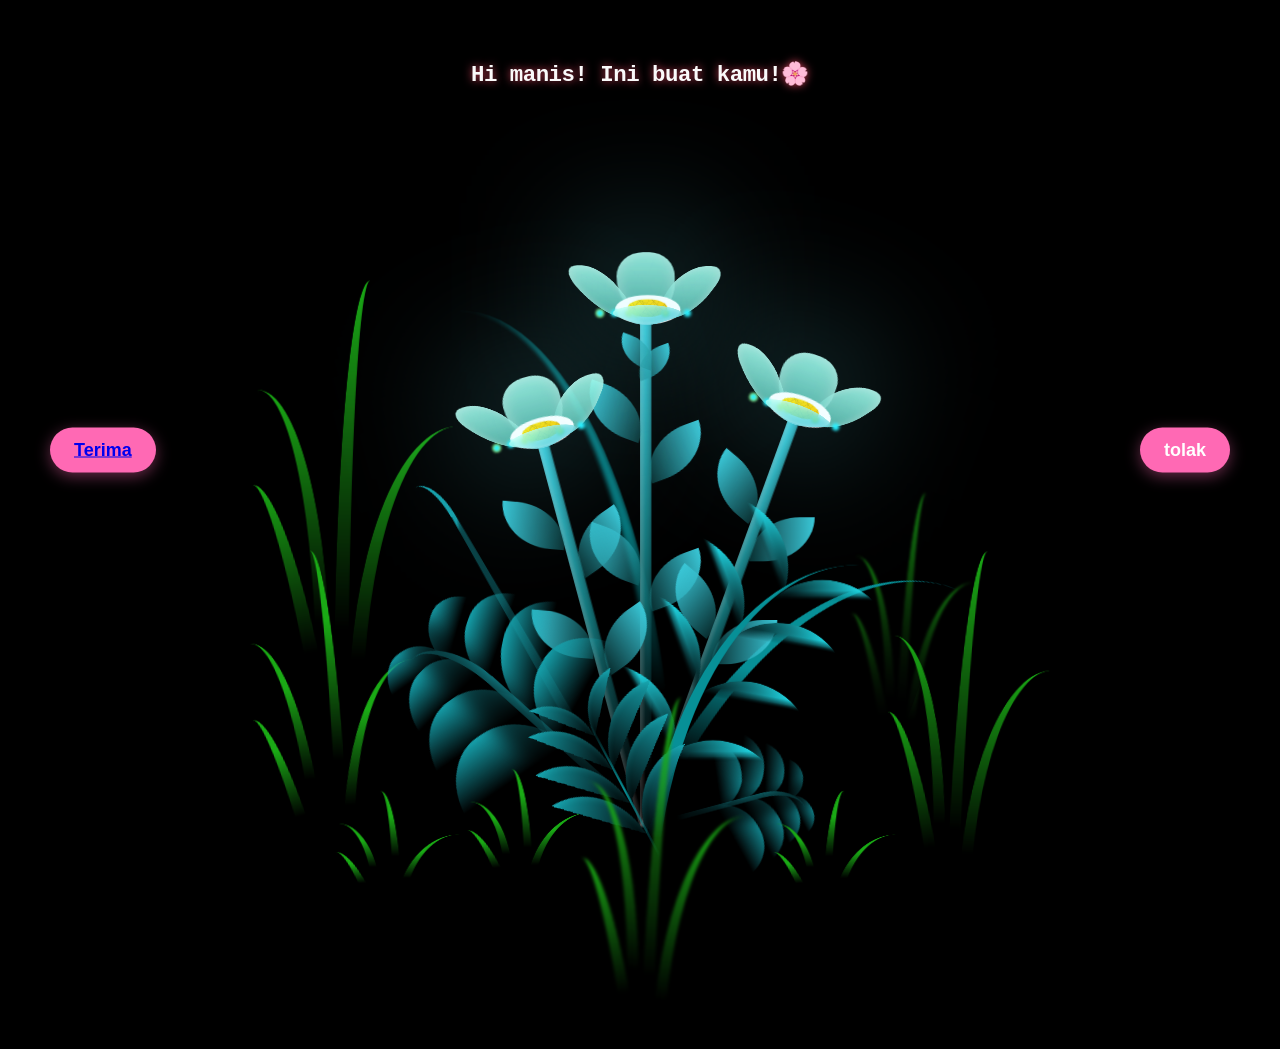
==== flower.html @ 4246e3c0 "Initial commit" ====
<!DOCTYPE html>
<html lang="en">
<head>
    <meta charset="UTF-8">
    <meta http-equiv="X-UA-Compatible" content="IE=edge">
    <meta name="viewport" content="width=device-width, initial-scale=1.0">
    <link rel="stylesheet" href="css/main.css">
    <link rel="icon" href="img/flowers.png" type="image/x-icon">
    <title>apa nyak</title>
    <style>
        /* Desain Teks Ala Coding / Terminal Keren */
        .title {
            font-family: 'Fira Code', 'Courier New', Consolas, monospace !important;
            font-size: 1.4rem !important;
            color: #fafafa !important; /* Warna Teks Pink Soft */
            background: rgba(0, 0, 0, 0.6) !important; /* Background agak gelap transparan */
            border-radius: 8px !important;
            padding: 10px 18px !important;
            display: inline-block !important;
            margin: 20px auto !important;
            text-shadow: 0 0 8px rgba(255, 77, 109, 0.8) !important; /* Efek Glow Pemrograman */
            letter-spacing: -0.5px !important;
        }

        /* Biar posisi judulnya pas di tengah atas */
        body {
            text-align: center;
        }
    </style>
</head>
<body>
    <!-- Tulisan Atas -->
    <div class="title">
        Hi manis! Ini buat kamu!🌸
    </div>
 <div class="flowers">
    <div class="night"></div>
  <!-- Pembuat code: https://codepen.io/mdusmanansari/pen/BamepLe -->
    <div class="night"></div>
    <div class="flowers">
      <div class="flower flower--1">
        <div class="flower__leafs flower__leafs--1">
          <div class="flower__leaf flower__leaf--1"></div>
          <div class="flower__leaf flower__leaf--2"></div>
          <div class="flower__leaf flower__leaf--3"></div>
          <div class="flower__leaf flower__leaf--4"></div>
          <div class="flower__white-circle"></div>
  
          <div class="flower__light flower__light--1"></div>
          <div class="flower__light flower__light--2"></div>
          <div class="flower__light flower__light--3"></div>
          <div class="flower__light flower__light--4"></div>
          <div class="flower__light flower__light--5"></div>
          <div class="flower__light flower__light--6"></div>
          <div class="flower__light flower__light--7"></div>
          <div class="flower__light flower__light--8"></div>
  
        </div>
        <div class="flower__line">
          <div class="flower__line__leaf flower__line__leaf--1"></div>
          <div class="flower__line__leaf flower__line__leaf--2"></div>
          <div class="flower__line__leaf flower__line__leaf--3"></div>
          <div class="flower__line__leaf flower__line__leaf--4"></div>
          <div class="flower__line__leaf flower__line__leaf--5"></div>
          <div class="flower__line__leaf flower__line__leaf--6"></div>
        </div>
      </div>
  
      <div class="flower flower--2">
        <div class="flower__leafs flower__leafs--2">
          <div class="flower__leaf flower__leaf--1"></div>
          <div class="flower__leaf flower__leaf--2"></div>
          <div class="flower__leaf flower__leaf--3"></div>
          <div class="flower__leaf flower__leaf--4"></div>
          <div class="flower__white-circle"></div>
  
          <div class="flower__light flower__light--1"></div>
          <div class="flower__light flower__light--2"></div>
          <div class="flower__light flower__light--3"></div>
          <div class="flower__light flower__light--4"></div>
          <div class="flower__light flower__light--5"></div>
          <div class="flower__light flower__light--6"></div>
          <div class="flower__light flower__light--7"></div>
          <div class="flower__light flower__light--8"></div>
  
        </div>
        <div class="flower__line">
          <div class="flower__line__leaf flower__line__leaf--1"></div>
          <div class="flower__line__leaf flower__line__leaf--2"></div>
          <div class="flower__line__leaf flower__line__leaf--3"></div>
          <div class="flower__line__leaf flower__line__leaf--4"></div>
        </div>
      </div>
  
      <div class="flower flower--3">
        <div class="flower__leafs flower__leafs--3">
          <div class="flower__leaf flower__leaf--1"></div>
          <div class="flower__leaf flower__leaf--2"></div>
          <div class="flower__leaf flower__leaf--3"></div>
          <div class="flower__leaf flower__leaf--4"></div>
          <div class="flower__white-circle"></div>
  
          <div class="flower__light flower__light--1"></div>
          <div class="flower__light flower__light--2"></div>
          <div class="flower__light flower__light--3"></div>
          <div class="flower__light flower__light--4"></div>
          <div class="flower__light flower__light--5"></div>
          <div class="flower__light flower__light--6"></div>
          <div class="flower__light flower__light--7"></div>
          <div class="flower__light flower__light--8"></div>
  
        </div>
        <div class="flower__line">
          <div class="flower__line__leaf flower__line__leaf--1"></div>
          <div class="flower__line__leaf flower__line__leaf--2"></div>
          <div class="flower__line__leaf flower__line__leaf--3"></div>
          <div class="flower__line__leaf flower__line__leaf--4"></div>
        </div>
      </div>
  
      <div class="grow-ans" style="--d:1.2s">
        <div class="flower__g-long">
          <div class="flower__g-long__top"></div>
          <div class="flower__g-long__bottom"></div>
        </div>
      </div>
  
      <div class="growing-grass">
        <div class="flower__grass flower__grass--1">
          <div class="flower__grass--top"></div>
          <div class="flower__grass--bottom"></div>
          <div class="flower__grass__leaf flower__grass__leaf--1"></div>
          <div class="flower__grass__leaf flower__grass__leaf--2"></div>
          <div class="flower__grass__leaf flower__grass__leaf--3"></div>
          <div class="flower__grass__leaf flower__grass__leaf--4"></div>
          <div class="flower__grass__leaf flower__grass__leaf--5"></div>
          <div class="flower__grass__leaf flower__grass__leaf--6"></div>
          <div class="flower__grass__leaf flower__grass__leaf--7"></div>
          <div class="flower__grass__leaf flower__grass__leaf--8"></div>
          <div class="flower__grass__overlay"></div>
        </div>
      </div>
  
      <div class="growing-grass">
        <div class="flower__grass flower__grass--2">
          <div class="flower__grass--top"></div>
          <div class="flower__grass--bottom"></div>
          <div class="flower__grass__leaf flower__grass__leaf--1"></div>
          <div class="flower__grass__leaf flower__grass__leaf--2"></div>
          <div class="flower__grass__leaf flower__grass__leaf--3"></div>
          <div class="flower__grass__leaf flower__grass__leaf--4"></div>
          <div class="flower__grass__leaf flower__grass__leaf--5"></div>
          <div class="flower__grass__leaf flower__grass__leaf--6"></div>
          <div class="flower__grass__leaf flower__grass__leaf--7"></div>
          <div class="flower__grass__leaf flower__grass__leaf--8"></div>
          <div class="flower__grass__overlay"></div>
        </div>
      </div>
  
      <div class="grow-ans" style="--d:2.4s">
        <div class="flower__g-right flower__g-right--1">
          <div class="leaf"></div>
        </div>
      </div>
  
      <div class="grow-ans" style="--d:2.8s">
        <div class="flower__g-right flower__g-right--2">
          <div class="leaf"></div>
        </div>
      </div>
  
      <div class="grow-ans" style="--d:2.8s">
        <div class="flower__g-front">
          <div class="flower__g-front__leaf-wrapper flower__g-front__leaf-wrapper--1">
            <div class="flower__g-front__leaf"></div>
          </div>
          <div class="flower__g-front__leaf-wrapper flower__g-front__leaf-wrapper--2">
            <div class="flower__g-front__leaf"></div>
          </div>
          <div class="flower__g-front__leaf-wrapper flower__g-front__leaf-wrapper--3">
            <div class="flower__g-front__leaf"></div>
          </div>
          <div class="flower__g-front__leaf-wrapper flower__g-front__leaf-wrapper--4">
            <div class="flower__g-front__leaf"></div>
          </div>
          <div class="flower__g-front__leaf-wrapper flower__g-front__leaf-wrapper--5">
            <div class="flower__g-front__leaf"></div>
          </div>
          <div class="flower__g-front__leaf-wrapper flower__g-front__leaf-wrapper--6">
            <div class="flower__g-front__leaf"></div>
          </div>
          <div class="flower__g-front__leaf-wrapper flower__g-front__leaf-wrapper--7">
            <div class="flower__g-front__leaf"></div>
          </div>
          <div class="flower__g-front__leaf-wrapper flower__g-front__leaf-wrapper--8">
            <div class="flower__g-front__leaf"></div>
          </div>
          <div class="flower__g-front__line"></div>
        </div>
      </div>
  
      <div class="grow-ans" style="--d:3.2s">
        <div class="flower__g-fr">
          <div class="leaf"></div>
          <div class="flower__g-fr__leaf flower__g-fr__leaf--1"></div>
          <div class="flower__g-fr__leaf flower__g-fr__leaf--2"></div>
          <div class="flower__g-fr__leaf flower__g-fr__leaf--3"></div>
          <div class="flower__g-fr__leaf flower__g-fr__leaf--4"></div>
          <div class="flower__g-fr__leaf flower__g-fr__leaf--5"></div>
          <div class="flower__g-fr__leaf flower__g-fr__leaf--6"></div>
          <div class="flower__g-fr__leaf flower__g-fr__leaf--7"></div>
          <div class="flower__g-fr__leaf flower__g-fr__leaf--8"></div>
        </div>
      </div>
  
      <div class="long-g long-g--0">
        <div class="grow-ans" style="--d:3s">
          <div class="leaf leaf--0"></div>
        </div>
        <div class="grow-ans" style="--d:2.2s">
          <div class="leaf leaf--1"></div>
        </div>
        <div class="grow-ans" style="--d:3.4s">
          <div class="leaf leaf--2"></div>
        </div>
        <div class="grow-ans" style="--d:3.6s">
          <div class="leaf leaf--3"></div>
        </div>
      </div>
  
      <div class="long-g long-g--1">
        <div class="grow-ans" style="--d:3.6s">
          <div class="leaf leaf--0"></div>
        </div>
        <div class="grow-ans" style="--d:3.8s">
          <div class="leaf leaf--1"></div>
        </div>
        <div class="grow-ans" style="--d:4s">
          <div class="leaf leaf--2"></div>
        </div>
        <div class="grow-ans" style="--d:4.2s">
          <div class="leaf leaf--3"></div>
        </div>
      </div>
  
      <div class="long-g long-g--2">
        <div class="grow-ans" style="--d:4s">
          <div class="leaf leaf--0"></div>
        </div>
        <div class="grow-ans" style="--d:4.2s">
          <div class="leaf leaf--1"></div>
        </div>
        <div class="grow-ans" style="--d:4.4s">
          <div class="leaf leaf--2"></div>
        </div>
        <div class="grow-ans" style="--d:4.6s">
          <div class="leaf leaf--3"></div>
        </div>
      </div>
  
      <div class="long-g long-g--3">
        <div class="grow-ans" style="--d:4s">
          <div class="leaf leaf--0"></div>
        </div>
        <div class="grow-ans" style="--d:4.2s">
          <div class="leaf leaf--1"></div>
        </div>
        <div class="grow-ans" style="--d:3s">
          <div class="leaf leaf--2"></div>
        </div>
        <div class="grow-ans" style="--d:3.6s">
          <div class="leaf leaf--3"></div>
        </div>
      </div>
  
      <div class="long-g long-g--4">
        <div class="grow-ans" style="--d:4s">
          <div class="leaf leaf--0"></div>
        </div>
        <div class="grow-ans" style="--d:4.2s">
          <div class="leaf leaf--1"></div>
        </div>
        <div class="grow-ans" style="--d:3s">
          <div class="leaf leaf--2"></div>
        </div>
        <div class="grow-ans" style="--d:3.6s">
          <div class="leaf leaf--3"></div>
        </div>
      </div>
  
      <div class="long-g long-g--5">
        <div class="grow-ans" style="--d:4s">
          <div class="leaf leaf--0"></div>
        </div>
        <div class="grow-ans" style="--d:4.2s">
          <div class="leaf leaf--1"></div>
        </div>
        <div class="grow-ans" style="--d:3s">
          <div class="leaf leaf--2"></div>
        </div>
        <div class="grow-ans" style="--d:3.6s">
          <div class="leaf leaf--3"></div>
        </div>
      </div>
  
      <div class="long-g long-g--6">
        <div class="grow-ans" style="--d:4.2s">
          <div class="leaf leaf--0"></div>
        </div>
        <div class="grow-ans" style="--d:4.4s">
          <div class="leaf leaf--1"></div>
        </div>
        <div class="grow-ans" style="--d:4.6s">
          <div class="leaf leaf--2"></div>
        </div>
        <div class="grow-ans" style="--d:4.8s">
          <div class="leaf leaf--3"></div>
        </div>
      </div>
  
      <div class="long-g long-g--7">
        <div class="grow-ans" style="--d:3s">
          <div class="leaf leaf--0"></div>
        </div>
        <div class="grow-ans" style="--d:3.2s">
          <div class="leaf leaf--1"></div>
        </div>
        <div class="grow-ans" style="--d:3.5s">
          <div class="leaf leaf--2"></div>
        </div>
        <div class="grow-ans" style="--d:3.6s">
          <div class="leaf leaf--3"></div>
        </div>
      </div>
    </div>
    <script src="main.js"></script>
    </div>
     <div class="button-container left">
        <button>
            <a href="mau1.html">Terima</a>
        </button>
     </div>
    <div class="button-container right" id="btnGamau">
        <button type="button">
            tolak
        </button>
    </div>

    <!-- Script Logika Tombol Kabur untuk HP & Desktop -->
<script>
    const btnGamau = document.getElementById('btnGamau');

    function moveButton(e) {
        // Mencegah aksi bawaan agar tombol tidak sempat terklik di HP
        if (e) e.preventDefault();

        // Hitung area layar
        const padding = 20;
        const maxX = window.innerWidth - btnGamau.offsetWidth - padding;
        const maxY = window.innerHeight - btnGamau.offsetHeight - padding;

        // Tentukan koordinat acak
        const randomX = Math.max(padding, Math.floor(Math.random() * maxX));
        const randomY = Math.max(padding, Math.floor(Math.random() * maxY));

        // Pindahkan tombol ke posisi acak baru
        btnGamau.style.position = 'fixed'; // Menggunakan fixed agar konsisten di layar HP saat di-scroll
        btnGamau.style.left = `${randomX}px`;
        btnGamau.style.top = `${randomY}px`;
    }

    // Pemicu untuk Dekstop (Mouse Over & Hover)
    btnGamau.addEventListener('mouseover', moveButton);

    // Pemicu Khusus HP (Touch Start, Pointer Down, & Click)
    btnGamau.addEventListener('touchstart', moveButton, { passive: false });
    btnGamau.addEventListener('pointerdown', moveButton);
    btnGamau.addEventListener('click', moveButton);

    </script>
    </body>
</html>
---- css/main.css ----
*,
*::after,
*::before {
  padding: 0;
  margin: 0;
  box-sizing: border-box;
}

:root {
  --dark-color: #000;
}
body {
  display: flex;
  align-items: flex-end;
  justify-content: center;
  min-height: 100vh;
  background-color: var(--dark-color);
  overflow: hidden;
  perspective: 1000px;
}
.title{
    position: fixed;
    top: 30px;
    width: 100%;
    text-align: center;
    color: white;
    font-size: 30px;
    font-weight: bold;
    font-style:initial;
    z-index: 999;
}
.button-container{
    position: fixed;
    top: 50%;
    transform: translateY(-50%);
    z-index: 9999;
}

.button-container.left{
    left: 50px;
}

.button-container.right{
    right: 50px;
}

.button-container button{
    padding: 12px 24px;
    font-size: 18px;
    font-weight: bold;
    color: white;
    background: #ff69b4;
    border: none;
    border-radius: 25px;
    cursor: pointer;
    box-shadow: 0 4px 15px rgba(255,105,180,0.4);
    transition: 0.3s;
}

.button-container button:hover{
    transform: scale(1.1);
}
.night {
  position: fixed;
  left: 50%;
  top: 0;
  transform: translateX(-50%);
  width: 100%;
  height: 100%;
  filter: blur(0.1vmin);
  background-image: radial-gradient(ellipse at top, transparent 0%, var(--dark-color)), radial-gradient(ellipse at bottom, var(--dark-color), rgba(145, 233, 255, 0.2)), repeating-linear-gradient(220deg, rgb(0, 0, 0) 0px, rgb(0, 0, 0) 19px, transparent 19px, transparent 22px), repeating-linear-gradient(189deg, rgb(0, 0, 0) 0px, rgb(0, 0, 0) 19px, transparent 19px, transparent 22px), repeating-linear-gradient(148deg, rgb(0, 0, 0) 0px, rgb(0, 0, 0) 19px, transparent 19px, transparent 22px), linear-gradient(90deg, rgb(0, 255, 250), rgb(240, 240, 240));
}
.title{
    animation: glow infinite;
}
@keyframes glow{
    0%, 100%{
        color: #fff;
        text-shadow: 0 0 12px #f97fd5, 0 0 50px #f97fd5, 0 0 100px #f97fd5;
    }
    10%, 90%{
        color: #ffffff;
        text-shadow: none;
    }
}
.flowers {
  position: relative;
  transform: scale(0.9);
}

.flower {
  position: absolute;
  bottom: 10vmin;
  transform-origin: bottom center;
  z-index: 10;
  --fl-speed: 0.8s;
}
.flower--1 {
  -webkit-animation: moving-flower-1 4s linear infinite;
          animation: moving-flower-1 4s linear infinite;
}
.flower--1 .flower__line {
  height: 70vmin;
  -webkit-animation-delay: 0.3s;
          animation-delay: 0.3s;
}
.flower--1 .flower__line__leaf--1 {
  -webkit-animation: blooming-leaf-right var(--fl-speed) 1.6s backwards;
          animation: blooming-leaf-right var(--fl-speed) 1.6s backwards;
}
.flower--1 .flower__line__leaf--2 {
  -webkit-animation: blooming-leaf-right var(--fl-speed) 1.4s backwards;
          animation: blooming-leaf-right var(--fl-speed) 1.4s backwards;
}
.flower--1 .flower__line__leaf--3 {
  -webkit-animation: blooming-leaf-left var(--fl-speed) 1.2s backwards;
          animation: blooming-leaf-left var(--fl-speed) 1.2s backwards;
}
.flower--1 .flower__line__leaf--4 {
  -webkit-animation: blooming-leaf-left var(--fl-speed) 1s backwards;
          animation: blooming-leaf-left var(--fl-speed) 1s backwards;
}
.flower--1 .flower__line__leaf--5 {
  -webkit-animation: blooming-leaf-right var(--fl-speed) 1.8s backwards;
          animation: blooming-leaf-right var(--fl-speed) 1.8s backwards;
}
.flower--1 .flower__line__leaf--6 {
  -webkit-animation: blooming-leaf-left var(--fl-speed) 2s backwards;
          animation: blooming-leaf-left var(--fl-speed) 2s backwards;
}
.flower--2 {
  left: 50%;
  transform: rotate(20deg);
  -webkit-animation: moving-flower-2 4s linear infinite;
          animation: moving-flower-2 4s linear infinite;
}
.flower--2 .flower__line {
  height: 60vmin;
  -webkit-animation-delay: 0.6s;
          animation-delay: 0.6s;
}
.flower--2 .flower__line__leaf--1 {
  -webkit-animation: blooming-leaf-right var(--fl-speed) 1.9s backwards;
          animation: blooming-leaf-right var(--fl-speed) 1.9s backwards;
}
.flower--2 .flower__line__leaf--2 {
  -webkit-animation: blooming-leaf-right var(--fl-speed) 1.7s backwards;
          animation: blooming-leaf-right var(--fl-speed) 1.7s backwards;
}
.flower--2 .flower__line__leaf--3 {
  -webkit-animation: blooming-leaf-left var(--fl-speed) 1.5s backwards;
          animation: blooming-leaf-left var(--fl-speed) 1.5s backwards;
}
.flower--2 .flower__line__leaf--4 {
  -webkit-animation: blooming-leaf-left var(--fl-speed) 1.3s backwards;
          animation: blooming-leaf-left var(--fl-speed) 1.3s backwards;
}
.flower--3 {
  left: 50%;
  transform: rotate(-15deg);
  -webkit-animation: moving-flower-3 4s linear infinite;
          animation: moving-flower-3 4s linear infinite;
}
.flower--3 .flower__line {
  -webkit-animation-delay: 0.9s;
          animation-delay: 0.9s;
}
.flower--3 .flower__line__leaf--1 {
  -webkit-animation: blooming-leaf-right var(--fl-speed) 2.5s backwards;
          animation: blooming-leaf-right var(--fl-speed) 2.5s backwards;
}
.flower--3 .flower__line__leaf--2 {
  -webkit-animation: blooming-leaf-right var(--fl-speed) 2.3s backwards;
          animation: blooming-leaf-right var(--fl-speed) 2.3s backwards;
}
.flower--3 .flower__line__leaf--3 {
  -webkit-animation: blooming-leaf-left var(--fl-speed) 2.1s backwards;
          animation: blooming-leaf-left var(--fl-speed) 2.1s backwards;
}
.flower--3 .flower__line__leaf--4 {
  -webkit-animation: blooming-leaf-left var(--fl-speed) 1.9s backwards;
          animation: blooming-leaf-left var(--fl-speed) 1.9s backwards;
}
.flower__leafs {
  position: relative;
  -webkit-animation: blooming-flower 2s backwards;
          animation: blooming-flower 2s backwards;
}
.flower__leafs--1 {
  -webkit-animation-delay: 1.1s;
          animation-delay: 1.1s;
}
.flower__leafs--2 {
  -webkit-animation-delay: 1.4s;
          animation-delay: 1.4s;
}
.flower__leafs--3 {
  -webkit-animation-delay: 1.7s;
          animation-delay: 1.7s;
}
.flower__leafs::after {
  content: "";
  position: absolute;
  left: 0;
  top: 0;
  transform: translate(-50%, -100%);
  width: 8vmin;
  height: 8vmin;
  background-color: #6bf0ff;
  filter: blur(10vmin);
}
.flower__leaf {
  position: absolute;
  bottom: 0;
  left: 50%;
  width: 8vmin;
  height: 11vmin;
  border-radius: 51% 49% 47% 53%/44% 45% 55% 69%;
  background-color:   #a7ffee;
;
  background-image: linear-gradient(to top, #54b8aa, #a7ffee);
  transform-origin: bottom center;
  opacity: 0.9;
  box-shadow: inset 0 0 2vmin rgba(255, 255, 255, 0.5);
}
.flower__leaf--1 {
  transform: translate(-10%, 1%) rotateY(40deg) rotateX(-50deg);
}
.flower__leaf--2 {
  transform: translate(-50%, -4%) rotateX(40deg);
}
.flower__leaf--3 {
  transform: translate(-90%, 0%) rotateY(45deg) rotateX(50deg);
}
.flower__leaf--4 {
  width: 8vmin;
  height: 8vmin;
  transform-origin: bottom left;
  border-radius: 4vmin 10vmin 4vmin 4vmin;
  transform: translate(0%, 18%) rotateX(70deg) rotate(-43deg);
  background-image: linear-gradient(to top, #39c6d6, #a7ffee);
  z-index: 1;
  opacity: 0.8;
}
.flower__white-circle {
  position: absolute;
  left: -3.5vmin;
  top: -3vmin;
  width: 9vmin;
  height: 4vmin;
  border-radius: 50%;
  background-color: #fff;
}
.flower__white-circle::after {
  content: "";
  position: absolute;
  left: 50%;
  top: 45%;
  transform: translate(-50%, -50%);
  width: 60%;
  height: 60%;
  border-radius: inherit;
  background-image: repeating-linear-gradient(135deg, rgba(0, 0, 0, 0.03) 0px, rgba(0, 0, 0, 0.03) 1px, transparent 1px, transparent 12px), repeating-linear-gradient(45deg, rgba(0, 0, 0, 0.03) 0px, rgba(0, 0, 0, 0.03) 1px, transparent 1px, transparent 12px), repeating-linear-gradient(67.5deg, rgba(0, 0, 0, 0.03) 0px, rgba(0, 0, 0, 0.03) 1px, transparent 1px, transparent 12px), repeating-linear-gradient(135deg, rgba(0, 0, 0, 0.03) 0px, rgba(0, 0, 0, 0.03) 1px, transparent 1px, transparent 12px), repeating-linear-gradient(45deg, rgba(0, 0, 0, 0.03) 0px, rgba(0, 0, 0, 0.03) 1px, transparent 1px, transparent 12px), repeating-linear-gradient(112.5deg, rgba(0, 0, 0, 0.03) 0px, rgba(0, 0, 0, 0.03) 1px, transparent 1px, transparent 12px), repeating-linear-gradient(112.5deg, rgba(0, 0, 0, 0.03) 0px, rgba(0, 0, 0, 0.03) 1px, transparent 1px, transparent 12px), repeating-linear-gradient(45deg, rgba(0, 0, 0, 0.03) 0px, rgba(0, 0, 0, 0.03) 1px, transparent 1px, transparent 12px), repeating-linear-gradient(22.5deg, rgba(0, 0, 0, 0.03) 0px, rgba(0, 0, 0, 0.03) 1px, transparent 1px, transparent 12px), repeating-linear-gradient(45deg, rgba(0, 0, 0, 0.03) 0px, rgba(0, 0, 0, 0.03) 1px, transparent 1px, transparent 12px), repeating-linear-gradient(22.5deg, rgba(0, 0, 0, 0.03) 0px, rgba(0, 0, 0, 0.03) 1px, transparent 1px, transparent 12px), repeating-linear-gradient(135deg, rgba(0, 0, 0, 0.03) 0px, rgba(0, 0, 0, 0.03) 1px, transparent 1px, transparent 12px), repeating-linear-gradient(157.5deg, rgba(0, 0, 0, 0.03) 0px, rgba(0, 0, 0, 0.03) 1px, transparent 1px, transparent 12px), repeating-linear-gradient(67.5deg, rgba(0, 0, 0, 0.03) 0px, rgba(0, 0, 0, 0.03) 1px, transparent 1px, transparent 12px), repeating-linear-gradient(67.5deg, rgba(0, 0, 0, 0.03) 0px, rgba(0, 0, 0, 0.03) 1px, transparent 1px, transparent 12px), linear-gradient(90deg, rgb(255, 235, 18), rgb(255, 206, 0));
}
.flower__line {
  height: 55vmin;
  width: 1.5vmin;
  background-image: linear-gradient(to left, rgba(0, 0, 0, 0.2), transparent, rgba(255, 255, 255, 0.2)), linear-gradient(to top, transparent 10%, #14757a, #39c6d6);
  box-shadow: inset 0 0 2px rgba(0, 0, 0, 0.5);
  -webkit-animation: grow-flower-tree 4s backwards;
          animation: grow-flower-tree 4s backwards;
}
.flower__line__leaf {
  --w: 7vmin;
  --h: calc(var(--w) + 2vmin);
  position: absolute;
  top: 20%;
  left: 90%;
  width: var(--w);
  height: var(--h);
  border-top-right-radius: var(--h);
  border-bottom-left-radius: var(--h);
  background-image: linear-gradient(to top, rgba(20, 117, 122, 0.4), #39c6d6);
}
.flower__line__leaf--1 {
  transform: rotate(70deg) rotateY(30deg);
}
.flower__line__leaf--2 {
  top: 45%;
  transform: rotate(70deg) rotateY(30deg);
}
.flower__line__leaf--3, .flower__line__leaf--4, .flower__line__leaf--6 {
  border-top-right-radius: 0;
  border-bottom-left-radius: 0;
  border-top-left-radius: var(--h);
  border-bottom-right-radius: var(--h);
  left: -460%;
  top: 12%;
  transform: rotate(-70deg) rotateY(30deg);
}
.flower__line__leaf--4 {
  top: 40%;
}
.flower__line__leaf--5 {
  top: 0;
  transform-origin: left;
  transform: rotate(70deg) rotateY(30deg) scale(0.6);
}
.flower__line__leaf--6 {
  top: -2%;
  left: -450%;
  transform-origin: right;
  transform: rotate(-70deg) rotateY(30deg) scale(0.6);
}
.flower__light {
  position: absolute;
  bottom: 0vmin;
  width: 1vmin;
  height: 1vmin;
  background-color: rgb(255, 251, 0);
  border-radius: 50%;
  filter: blur(0.2vmin);
  -webkit-animation: light-ans 4s linear infinite backwards;
          animation: light-ans 4s linear infinite backwards;
}
.flower__light:nth-child(odd) {
  background-color: #23f0ff;
}
.flower__light--1 {
  left: -2vmin;
  -webkit-animation-delay: 1s;
          animation-delay: 1s;
}
.flower__light--2 {
  left: 3vmin;
  -webkit-animation-delay: 0.5s;
          animation-delay: 0.5s;
}
.flower__light--3 {
  left: -6vmin;
  -webkit-animation-delay: 0.3s;
          animation-delay: 0.3s;
}
.flower__light--4 {
  left: 6vmin;
  -webkit-animation-delay: 0.9s;
          animation-delay: 0.9s;
}
.flower__light--5 {
  left: -1vmin;
  -webkit-animation-delay: 1.5s;
          animation-delay: 1.5s;
}
.flower__light--6 {
  left: -4vmin;
  -webkit-animation-delay: 3s;
          animation-delay: 3s;
}
.flower__light--7 {
  left: 3vmin;
  -webkit-animation-delay: 2s;
          animation-delay: 2s;
}
.flower__light--8 {
  left: -6vmin;
  -webkit-animation-delay: 3.5s;
          animation-delay: 3.5s;
}
.flower__grass {
  --c: #159faa;
  --line-w: 1.5vmin;
  position: absolute;
  bottom: 12vmin;
  left: -7vmin;
  display: flex;
  flex-direction: column;
  align-items: flex-end;
  z-index: 20;
  transform-origin: bottom center;
  transform: rotate(-48deg) rotateY(40deg);
}
.flower__grass--1 {
  -webkit-animation: moving-grass 2s linear infinite;
          animation: moving-grass 2s linear infinite;
}
.flower__grass--2 {
  left: 2vmin;
  bottom: 10vmin;
  transform: scale(0.5) rotate(75deg) rotateX(10deg) rotateY(-200deg);
  opacity: 0.8;
  z-index: 0;
  -webkit-animation: moving-grass--2 1.5s linear infinite;
          animation: moving-grass--2 1.5s linear infinite;
}
.flower__grass--top {
  width: 7vmin;
  height: 10vmin;
  border-top-right-radius: 100%;
  border-right: var(--line-w) solid var(--c);
  transform-origin: bottom center;
  transform: rotate(-2deg);
}
.flower__grass--bottom {
  margin-top: -2px;
  width: var(--line-w);
  height: 25vmin;
  background-image: linear-gradient(to top, transparent, var(--c));
}
.flower__grass__leaf {
  --size: 10vmin;
  position: absolute;
  width: calc(var(--size) * 2.1);
  height: var(--size);
  border-top-left-radius: var(--size);
  border-top-right-radius: var(--size);
  background-image: linear-gradient(to top, transparent, transparent 30%, var(--c));
  z-index: 100;
}
.flower__grass__leaf--1 {
  top: -6%;
  left: 30%;
  --size: 6vmin;
  transform: rotate(-20deg);
  -webkit-animation: growing-grass-ans--1 2s 2.6s backwards;
          animation: growing-grass-ans--1 2s 2.6s backwards;
}
@-webkit-keyframes growing-grass-ans--1 {
  0% {
    transform-origin: bottom left;
    transform: rotate(-20deg) scale(0);
  }
}
@keyframes growing-grass-ans--1 {
  0% {
    transform-origin: bottom left;
    transform: rotate(-20deg) scale(0);
  }
}
.flower__grass__leaf--2 {
  top: -5%;
  left: -110%;
  --size: 6vmin;
  transform: rotate(10deg);
  -webkit-animation: growing-grass-ans--2 2s 2.4s linear backwards;
          animation: growing-grass-ans--2 2s 2.4s linear backwards;
}
@-webkit-keyframes growing-grass-ans--2 {
  0% {
    transform-origin: bottom right;
    transform: rotate(10deg) scale(0);
  }
}
@keyframes growing-grass-ans--2 {
  0% {
    transform-origin: bottom right;
    transform: rotate(10deg) scale(0);
  }
}
.flower__grass__leaf--3 {
  top: 5%;
  left: 60%;
  --size: 8vmin;
  transform: rotate(-18deg) rotateX(-20deg);
  -webkit-animation: growing-grass-ans--3 2s 2.2s linear backwards;
          animation: growing-grass-ans--3 2s 2.2s linear backwards;
}
@-webkit-keyframes growing-grass-ans--3 {
  0% {
    transform-origin: bottom left;
    transform: rotate(-18deg) rotateX(-20deg) scale(0);
  }
}
@keyframes growing-grass-ans--3 {
  0% {
    transform-origin: bottom left;
    transform: rotate(-18deg) rotateX(-20deg) scale(0);
  }
}
.flower__grass__leaf--4 {
  top: 6%;
  left: -135%;
  --size: 8vmin;
  transform: rotate(2deg);
  -webkit-animation: growing-grass-ans--4 2s 2s linear backwards;
          animation: growing-grass-ans--4 2s 2s linear backwards;
}
@-webkit-keyframes growing-grass-ans--4 {
  0% {
    transform-origin: bottom right;
    transform: rotate(2deg) scale(0);
  }
}
@keyframes growing-grass-ans--4 {
  0% {
    transform-origin: bottom right;
    transform: rotate(2deg) scale(0);
  }
}
.flower__grass__leaf--5 {
  top: 20%;
  left: 60%;
  --size: 10vmin;
  transform: rotate(-24deg) rotateX(-20deg);
  -webkit-animation: growing-grass-ans--5 2s 1.8s linear backwards;
          animation: growing-grass-ans--5 2s 1.8s linear backwards;
}
@-webkit-keyframes growing-grass-ans--5 {
  0% {
    transform-origin: bottom left;
    transform: rotate(-24deg) rotateX(-20deg) scale(0);
  }
}
@keyframes growing-grass-ans--5 {
  0% {
    transform-origin: bottom left;
    transform: rotate(-24deg) rotateX(-20deg) scale(0);
  }
}
.flower__grass__leaf--6 {
  top: 22%;
  left: -180%;
  --size: 10vmin;
  transform: rotate(10deg);
  -webkit-animation: growing-grass-ans--6 2s 1.6s linear backwards;
          animation: growing-grass-ans--6 2s 1.6s linear backwards;
}
@-webkit-keyframes growing-grass-ans--6 {
  0% {
    transform-origin: bottom right;
    transform: rotate(10deg) scale(0);
  }
}
@keyframes growing-grass-ans--6 {
  0% {
    transform-origin: bottom right;
    transform: rotate(10deg) scale(0);
  }
}
.flower__grass__leaf--7 {
  top: 39%;
  left: 70%;
  --size: 10vmin;
  transform: rotate(-10deg);
  -webkit-animation: growing-grass-ans--7 2s 1.4s linear backwards;
          animation: growing-grass-ans--7 2s 1.4s linear backwards;
}
@-webkit-keyframes growing-grass-ans--7 {
  0% {
    transform-origin: bottom left;
    transform: rotate(-10deg) scale(0);
  }
}
@keyframes growing-grass-ans--7 {
  0% {
    transform-origin: bottom left;
    transform: rotate(-10deg) scale(0);
  }
}
.flower__grass__leaf--8 {
  top: 40%;
  left: -215%;
  --size: 11vmin;
  transform: rotate(10deg);
  -webkit-animation: growing-grass-ans--8 2s 1.2s linear backwards;
          animation: growing-grass-ans--8 2s 1.2s linear backwards;
}
@-webkit-keyframes growing-grass-ans--8 {
  0% {
    transform-origin: bottom right;
    transform: rotate(10deg) scale(0);
  }
}
@keyframes growing-grass-ans--8 {
  0% {
    transform-origin: bottom right;
    transform: rotate(10deg) scale(0);
  }
}
.flower__grass__overlay {
  position: absolute;
  top: -10%;
  right: 0%;
  width: 100%;
  height: 100%;
  background-color: rgba(0, 0, 0, 0.6);
  filter: blur(1.5vmin);
  z-index: 100;
}
.flower__g-long {
  --w: 2vmin;
  --h: 6vmin;
  --c: #159faa;
  position: absolute;
  bottom: 10vmin;
  left: -3vmin;
  transform-origin: bottom center;
  transform: rotate(-30deg) rotateY(-20deg);
  display: flex;
  flex-direction: column;
  align-items: flex-end;
  -webkit-animation: flower-g-long-ans 3s linear infinite;
          animation: flower-g-long-ans 3s linear infinite;
}
@-webkit-keyframes flower-g-long-ans {
  0%, 100% {
    transform: rotate(-30deg) rotateY(-20deg);
  }
  50% {
    transform: rotate(-32deg) rotateY(-20deg);
  }
}
@keyframes flower-g-long-ans {
  0%, 100% {
    transform: rotate(-30deg) rotateY(-20deg);
  }
  50% {
    transform: rotate(-32deg) rotateY(-20deg);
  }
}
.flower__g-long__top {
  top: calc(var(--h) * -1);
  width: calc(var(--w) + 1vmin);
  height: var(--h);
  border-top-right-radius: 100%;
  border-right: 0.7vmin solid var(--c);
  transform: translate(-0.7vmin, 1vmin);
}
.flower__g-long__bottom {
  width: var(--w);
  height: 50vmin;
  transform-origin: bottom center;
  background-image: linear-gradient(to top, transparent 30%, var(--c));
  box-shadow: inset 0 0 2px rgba(0, 0, 0, 0.5);
  -webkit-clip-path: polygon(35% 0, 65% 1%, 100% 100%, 0% 100%);
          clip-path: polygon(35% 0, 65% 1%, 100% 100%, 0% 100%);
}
.flower__g-right {
  position: absolute;
  bottom: 6vmin;
  left: -2vmin;
  transform-origin: bottom left;
  transform: rotate(20deg);
}
.flower__g-right .leaf {
  width: 30vmin;
  height: 50vmin;
  border-top-left-radius: 100%;
  border-left: 2vmin solid #079097;
  background-image: linear-gradient(to bottom, transparent, var(--dark-color) 60%);
  -webkit-mask-image: linear-gradient(to top, transparent 30%, #079097 60%);
}
.flower__g-right--1 {
  -webkit-animation: flower-g-right-ans 2.5s linear infinite;
          animation: flower-g-right-ans 2.5s linear infinite;
}
.flower__g-right--2 {
  left: 5vmin;
  transform: rotateY(-180deg);
  -webkit-animation: flower-g-right-ans--2 3s linear infinite;
          animation: flower-g-right-ans--2 3s linear infinite;
}
.flower__g-right--2 .leaf {
  height: 75vmin;
  filter: blur(0.3vmin);
  opacity: 0.8;
}
@-webkit-keyframes flower-g-right-ans {
  0%, 100% {
    transform: rotate(20deg);
  }
  50% {
    transform: rotate(24deg) rotateX(-20deg);
  }
}
@keyframes flower-g-right-ans {
  0%, 100% {
    transform: rotate(20deg);
  }
  50% {
    transform: rotate(24deg) rotateX(-20deg);
  }
}
@-webkit-keyframes flower-g-right-ans--2 {
  0%, 100% {
    transform: rotateY(-180deg) rotate(0deg) rotateX(-20deg);
  }
  50% {
    transform: rotateY(-180deg) rotate(6deg) rotateX(-20deg);
  }
}
@keyframes flower-g-right-ans--2 {
  0%, 100% {
    transform: rotateY(-180deg) rotate(0deg) rotateX(-20deg);
  }
  50% {
    transform: rotateY(-180deg) rotate(6deg) rotateX(-20deg);
  }
}
.flower__g-front {
  position: absolute;
  bottom: 6vmin;
  left: 2.5vmin;
  z-index: 100;
  transform-origin: bottom center;
  transform: rotate(-28deg) rotateY(30deg) scale(1.04);
  -webkit-animation: flower__g-front-ans 2s linear infinite;
          animation: flower__g-front-ans 2s linear infinite;
}
@-webkit-keyframes flower__g-front-ans {
  0%, 100% {
    transform: rotate(-28deg) rotateY(30deg) scale(1.04);
  }
  50% {
    transform: rotate(-35deg) rotateY(40deg) scale(1.04);
  }
}
@keyframes flower__g-front-ans {
  0%, 100% {
    transform: rotate(-28deg) rotateY(30deg) scale(1.04);
  }
  50% {
    transform: rotate(-35deg) rotateY(40deg) scale(1.04);
  }
}
.flower__g-front__line {
  width: 0.3vmin;
  height: 20vmin;
  background-image: linear-gradient(to top, transparent, #079097, transparent 100%);
  position: relative;
}
.flower__g-front__leaf-wrapper {
  position: absolute;
  top: 0;
  left: 0;
  transform-origin: bottom left;
  transform: rotate(10deg);
}
.flower__g-front__leaf-wrapper:nth-child(even) {
  left: 0vmin;
  transform: rotateY(-180deg) rotate(5deg);
  -webkit-animation: flower__g-front__leaf-left-ans 1s ease-in backwards;
          animation: flower__g-front__leaf-left-ans 1s ease-in backwards;
}
.flower__g-front__leaf-wrapper:nth-child(odd) {
  -webkit-animation: flower__g-front__leaf-ans 1s ease-in backwards;
          animation: flower__g-front__leaf-ans 1s ease-in backwards;
}
.flower__g-front__leaf-wrapper--1 {
  top: -8vmin;
  transform: scale(0.7);
  -webkit-animation: flower__g-front__leaf-ans 1s 5.5s ease-in backwards !important;
          animation: flower__g-front__leaf-ans 1s 5.5s ease-in backwards !important;
}
.flower__g-front__leaf-wrapper--2 {
  top: -8vmin;
  transform: rotateY(-180deg) scale(0.7) !important;
  -webkit-animation: flower__g-front__leaf-left-ans-2 1s 4.6s ease-in backwards !important;
          animation: flower__g-front__leaf-left-ans-2 1s 4.6s ease-in backwards !important;
}
.flower__g-front__leaf-wrapper--3 {
  top: -3vmin;
  -webkit-animation: flower__g-front__leaf-ans 1s 4.6s ease-in backwards;
          animation: flower__g-front__leaf-ans 1s 4.6s ease-in backwards;
}
.flower__g-front__leaf-wrapper--4 {
  top: -3vmin;
  transform: rotateY(-180deg) scale(0.9) !important;
  -webkit-animation: flower__g-front__leaf-left-ans-2 1s 4.6s ease-in backwards !important;
          animation: flower__g-front__leaf-left-ans-2 1s 4.6s ease-in backwards !important;
}
@-webkit-keyframes flower__g-front__leaf-left-ans-2 {
  0% {
    transform: rotateY(-180deg) scale(0);
  }
}
@keyframes flower__g-front__leaf-left-ans-2 {
  0% {
    transform: rotateY(-180deg) scale(0);
  }
}
.flower__g-front__leaf-wrapper--5, .flower__g-front__leaf-wrapper--6 {
  top: 2vmin;
}
.flower__g-front__leaf-wrapper--7, .flower__g-front__leaf-wrapper--8 {
  top: 6.5vmin;
}
.flower__g-front__leaf-wrapper--2 {
  -webkit-animation-delay: 5.2s !important;
          animation-delay: 5.2s !important;
}
.flower__g-front__leaf-wrapper--3 {
  -webkit-animation-delay: 4.9s !important;
          animation-delay: 4.9s !important;
}
.flower__g-front__leaf-wrapper--5 {
  -webkit-animation-delay: 4.3s !important;
          animation-delay: 4.3s !important;
}
.flower__g-front__leaf-wrapper--6 {
  -webkit-animation-delay: 4.1s !important;
          animation-delay: 4.1s !important;
}
.flower__g-front__leaf-wrapper--7 {
  -webkit-animation-delay: 3.8s !important;
          animation-delay: 3.8s !important;
}
.flower__g-front__leaf-wrapper--8 {
  -webkit-animation-delay: 3.5s !important;
          animation-delay: 3.5s !important;
}
@-webkit-keyframes flower__g-front__leaf-ans {
  0% {
    transform: rotate(10deg) scale(0);
  }
}
@keyframes flower__g-front__leaf-ans {
  0% {
    transform: rotate(10deg) scale(0);
  }
}
@-webkit-keyframes flower__g-front__leaf-left-ans {
  0% {
    transform: rotateY(-180deg) rotate(5deg) scale(0);
  }
}
@keyframes flower__g-front__leaf-left-ans {
  0% {
    transform: rotateY(-180deg) rotate(5deg) scale(0);
  }
}
.flower__g-front__leaf {
  width: 10vmin;
  height: 10vmin;
  border-radius: 100% 0% 0% 100%/100% 100% 0% 0%;
  box-shadow: inset 0 2px 1vmin hsla(184deg, 97%, 58%, 0.2);
  background-image: linear-gradient(to bottom left, transparent, var(--dark-color)), linear-gradient(to bottom right, #159faa 50%, transparent 50%, transparent);
  -webkit-mask-image: linear-gradient(to bottom right, #159faa 50%, transparent 50%, transparent);
  mask-image: linear-gradient(to bottom right, #159faa 50%, transparent 50%, transparent);
}
.flower__g-fr {
  position: absolute;
  bottom: -4vmin;
  left: vmin;
  transform-origin: bottom left;
  z-index: 10;
  -webkit-animation: flower__g-fr-ans 2s linear infinite;
          animation: flower__g-fr-ans 2s linear infinite;
}
@-webkit-keyframes flower__g-fr-ans {
  0%, 100% {
    transform: rotate(2deg);
  }
  50% {
    transform: rotate(4deg);
  }
}
@keyframes flower__g-fr-ans {
  0%, 100% {
    transform: rotate(2deg);
  }
  50% {
    transform: rotate(4deg);
  }
}
.flower__g-fr .leaf {
  width: 30vmin;
  height: 50vmin;
  border-top-left-radius: 100%;
  border-left: 2vmin solid #079097;
  -webkit-mask-image: linear-gradient(to top, transparent 25%, #079097 50%);
  position: relative;
  z-index: 1;
}
.flower__g-fr__leaf {
  position: absolute;
  top: 0;
  left: 0;
  width: 10vmin;
  height: 10vmin;
  border-radius: 100% 0% 0% 100%/100% 100% 0% 0%;
  box-shadow: inset 0 2px 1vmin hsla(184deg, 97%, 58%, 0.2);
  background-image: linear-gradient(to bottom left, transparent, var(--dark-color) 98%), linear-gradient(to bottom right, #23f0ff 45%, transparent 50%, transparent);
  -webkit-mask-image: linear-gradient(135deg, #159faa 40%, transparent 50%, transparent);
}
.flower__g-fr__leaf--1 {
  left: 20vmin;
  transform: rotate(45deg);
  -webkit-animation: flower__g-fr-leaft-ans-1 0.5s 5.2s linear backwards;
          animation: flower__g-fr-leaft-ans-1 0.5s 5.2s linear backwards;
}
@-webkit-keyframes flower__g-fr-leaft-ans-1 {
  0% {
    transform-origin: left;
    transform: rotate(45deg) scale(0);
  }
}
@keyframes flower__g-fr-leaft-ans-1 {
  0% {
    transform-origin: left;
    transform: rotate(45deg) scale(0);
  }
}
.flower__g-fr__leaf--2 {
  left: 12vmin;
  top: -7vmin;
  transform: rotate(25deg) rotateY(-180deg);
  -webkit-animation: flower__g-fr-leaft-ans-6 0.5s 5s linear backwards;
          animation: flower__g-fr-leaft-ans-6 0.5s 5s linear backwards;
}
.flower__g-fr__leaf--3 {
  left: 15vmin;
  top: 6vmin;
  transform: rotate(55deg);
  -webkit-animation: flower__g-fr-leaft-ans-5 0.5s 4.8s linear backwards;
          animation: flower__g-fr-leaft-ans-5 0.5s 4.8s linear backwards;
}
.flower__g-fr__leaf--4 {
  left: 6vmin;
  top: -2vmin;
  transform: rotate(25deg) rotateY(-180deg);
  -webkit-animation: flower__g-fr-leaft-ans-6 0.5s 4.6s linear backwards;
          animation: flower__g-fr-leaft-ans-6 0.5s 4.6s linear backwards;
}
.flower__g-fr__leaf--5 {
  left: 10vmin;
  top: 14vmin;
  transform: rotate(55deg);
  -webkit-animation: flower__g-fr-leaft-ans-5 0.5s 4.4s linear backwards;
          animation: flower__g-fr-leaft-ans-5 0.5s 4.4s linear backwards;
}
@-webkit-keyframes flower__g-fr-leaft-ans-5 {
  0% {
    transform-origin: left;
    transform: rotate(55deg) scale(0);
  }
}
@keyframes flower__g-fr-leaft-ans-5 {
  0% {
    transform-origin: left;
    transform: rotate(55deg) scale(0);
  }
}
.flower__g-fr__leaf--6 {
  left: 0vmin;
  top: 6vmin;
  transform: rotate(25deg) rotateY(-180deg);
  -webkit-animation: flower__g-fr-leaft-ans-6 0.5s 4.2s linear backwards;
          animation: flower__g-fr-leaft-ans-6 0.5s 4.2s linear backwards;
}
@-webkit-keyframes flower__g-fr-leaft-ans-6 {
  0% {
    transform-origin: right;
    transform: rotate(25deg) rotateY(-180deg) scale(0);
  }
}
@keyframes flower__g-fr-leaft-ans-6 {
  0% {
    transform-origin: right;
    transform: rotate(25deg) rotateY(-180deg) scale(0);
  }
}
.flower__g-fr__leaf--7 {
  left: 5vmin;
  top: 22vmin;
  transform: rotate(45deg);
  -webkit-animation: flower__g-fr-leaft-ans-7 0.5s 4s linear backwards;
          animation: flower__g-fr-leaft-ans-7 0.5s 4s linear backwards;
}
@-webkit-keyframes flower__g-fr-leaft-ans-7 {
  0% {
    transform-origin: left;
    transform: rotate(45deg) scale(0);
  }
}
@keyframes flower__g-fr-leaft-ans-7 {
  0% {
    transform-origin: left;
    transform: rotate(45deg) scale(0);
  }
}
.flower__g-fr__leaf--8 {
  left: -4vmin;
  top: 15vmin;
  transform: rotate(15deg) rotateY(-180deg);
  -webkit-animation: flower__g-fr-leaft-ans-8 0.5s 3.8s linear backwards;
          animation: flower__g-fr-leaft-ans-8 0.5s 3.8s linear backwards;
}
@-webkit-keyframes flower__g-fr-leaft-ans-8 {
  0% {
    transform-origin: right;
    transform: rotate(15deg) rotateY(-180deg) scale(0);
  }
}
@keyframes flower__g-fr-leaft-ans-8 {
  0% {
    transform-origin: right;
    transform: rotate(15deg) rotateY(-180deg) scale(0);
  }
}

.long-g {
  position: absolute;
  bottom: 25vmin;
  left: -42vmin;
  transform-origin: bottom left;
}
.long-g--1 {
  bottom: 0vmin;
  transform: scale(0.8) rotate(-5deg);
}
.long-g--1 .leaf {
  -webkit-mask-image: linear-gradient(to top, transparent 40%, #079097 80%) !important;
}
.long-g--1 .leaf--1 {
  --w: 5vmin;
  --h: 60vmin;
  left: -2vmin;
  transform: rotate(3deg) rotateY(-180deg);
}
.long-g--2, .long-g--3 {
  bottom: -3vmin;
  left: -35vmin;
  transform-origin: center;
  transform: scale(0.6) rotateX(60deg);
}
.long-g--2 .leaf, .long-g--3 .leaf {
  -webkit-mask-image: linear-gradient(to top, transparent 50%, #079097 80%) !important;
}
.long-g--2 .leaf--1, .long-g--3 .leaf--1 {
  left: -1vmin;
  transform: rotateY(-180deg);
}
.long-g--3 {
  left: -17vmin;
  bottom: 0vmin;
}
.long-g--3 .leaf {
  -webkit-mask-image: linear-gradient(to top, transparent 40%, #079097 80%) !important;
}
.long-g--4 {
  left: 25vmin;
  bottom: -3vmin;
  transform-origin: center;
  transform: scale(0.6) rotateX(60deg);
}
.long-g--4 .leaf {
  -webkit-mask-image: linear-gradient(to top, transparent 50%, #079097 80%) !important;
}
.long-g--5 {
  left: 42vmin;
  bottom: 0vmin;
  transform: scale(0.8) rotate(2deg);
}
.long-g--6 {
  left: 0vmin;
  bottom: -20vmin;
  z-index: 100;
  filter: blur(0.3vmin);
  transform: scale(0.8) rotate(2deg);
}
.long-g--7 {
  left: 35vmin;
  bottom: 20vmin;
  z-index: -1;
  filter: blur(0.3vmin);
  transform: scale(0.6) rotate(2deg);
  opacity: 0.7;
}
.long-g .leaf {
  --w: 15vmin;
  --h: 40vmin;
  --c: #1aaa15;
  position: absolute;
  bottom: 0;
  width: var(--w);
  height: var(--h);
  border-top-left-radius: 100%;
  border-left: 2vmin solid var(--c);
  -webkit-mask-image: linear-gradient(to top, transparent 20%, var(--dark-color));
  transform-origin: bottom center;
}
.long-g .leaf--0 {
  left: 2vmin;
  -webkit-animation: leaf-ans-1 4s linear infinite;
          animation: leaf-ans-1 4s linear infinite;
}
.long-g .leaf--1 {
  --w: 5vmin;
  --h: 60vmin;
  -webkit-animation: leaf-ans-1 4s linear infinite;
          animation: leaf-ans-1 4s linear infinite;
}
.long-g .leaf--2 {
  --w: 10vmin;
  --h: 40vmin;
  left: -0.5vmin;
  bottom: 5vmin;
  transform-origin: bottom left;
  transform: rotateY(-180deg);
  -webkit-animation: leaf-ans-2 3s linear infinite;
          animation: leaf-ans-2 3s linear infinite;
}
.long-g .leaf--3 {
  --w: 5vmin;
  --h: 30vmin;
  left: -1vmin;
  bottom: 3.2vmin;
  transform-origin: bottom left;
  transform: rotate(-10deg) rotateY(-180deg);
  -webkit-animation: leaf-ans-3 3s linear infinite;
          animation: leaf-ans-3 3s linear infinite;
}

@-webkit-keyframes leaf-ans-1 {
  0%, 100% {
    transform: rotate(-5deg) scale(1);
  }
  50% {
    transform: rotate(5deg) scale(1.1);
  }
}

@keyframes leaf-ans-1 {
  0%, 100% {
    transform: rotate(-5deg) scale(1);
  }
  50% {
    transform: rotate(5deg) scale(1.1);
  }
}
@-webkit-keyframes leaf-ans-2 {
  0%, 100% {
    transform: rotateY(-180deg) rotate(5deg);
  }
  50% {
    transform: rotateY(-180deg) rotate(0deg) scale(1.1);
  }
}
@keyframes leaf-ans-2 {
  0%, 100% {
    transform: rotateY(-180deg) rotate(5deg);
  }
  50% {
    transform: rotateY(-180deg) rotate(0deg) scale(1.1);
  }
}
@-webkit-keyframes leaf-ans-3 {
  0%, 100% {
    transform: rotate(-10deg) rotateY(-180deg);
  }
  50% {
    transform: rotate(-20deg) rotateY(-180deg);
  }
}
@keyframes leaf-ans-3 {
  0%, 100% {
    transform: rotate(-10deg) rotateY(-180deg);
  }
  50% {
    transform: rotate(-20deg) rotateY(-180deg);
  }
}
.grow-ans {
  -webkit-animation: grow-ans 2s var(--d) backwards;
          animation: grow-ans 2s var(--d) backwards;
}

@-webkit-keyframes grow-ans {
  0% {
    transform: scale(0);
    opacity: 0;
  }
}

@keyframes grow-ans {
  0% {
    transform: scale(0);
    opacity: 0;
  }
}
@-webkit-keyframes light-ans {
  0% {
    opacity: 0;
    transform: translateY(0vmin);
  }
  25% {
    opacity: 1;
    transform: translateY(-5vmin) translateX(-2vmin);
  }
  50% {
    opacity: 1;
    transform: translateY(-15vmin) translateX(2vmin);
    filter: blur(0.2vmin);
  }
  75% {
    transform: translateY(-20vmin) translateX(-2vmin);
    filter: blur(0.2vmin);
  }
  100% {
    transform: translateY(-30vmin);
    opacity: 0;
    filter: blur(1vmin);
  }
}
@keyframes light-ans {
  0% {
    opacity: 0;
    transform: translateY(0vmin);
  }
  25% {
    opacity: 1;
    transform: translateY(-5vmin) translateX(-2vmin);
  }
  50% {
    opacity: 1;
    transform: translateY(-15vmin) translateX(2vmin);
    filter: blur(0.2vmin);
  }
  75% {
    transform: translateY(-20vmin) translateX(-2vmin);
    filter: blur(0.2vmin);
  }
  100% {
    transform: translateY(-30vmin);
    opacity: 0;
    filter: blur(1vmin);
  }
}
@-webkit-keyframes moving-flower-1 {
  0%, 100% {
    transform: rotate(2deg);
  }
  50% {
    transform: rotate(-2deg);
  }
}
@keyframes moving-flower-1 {
  0%, 100% {
    transform: rotate(2deg);
  }
  50% {
    transform: rotate(-2deg);
  }
}
@-webkit-keyframes moving-flower-2 {
  0%, 100% {
    transform: rotate(18deg);
  }
  50% {
    transform: rotate(14deg);
  }
}
@keyframes moving-flower-2 {
  0%, 100% {
    transform: rotate(18deg);
  }
  50% {
    transform: rotate(14deg);
  }
}
@-webkit-keyframes moving-flower-3 {
  0%, 100% {
    transform: rotate(-18deg);
  }
  50% {
    transform: rotate(-20deg) rotateY(-10deg);
  }
}
@keyframes moving-flower-3 {
  0%, 100% {
    transform: rotate(-18deg);
  }
  50% {
    transform: rotate(-20deg) rotateY(-10deg);
  }
}
@-webkit-keyframes blooming-leaf-right {
  0% {
    transform-origin: left;
    transform: rotate(70deg) rotateY(30deg) scale(0);
  }
}
@keyframes blooming-leaf-right {
  0% {
    transform-origin: left;
    transform: rotate(70deg) rotateY(30deg) scale(0);
  }
}
@-webkit-keyframes blooming-leaf-left {
  0% {
    transform-origin: right;
    transform: rotate(-70deg) rotateY(30deg) scale(0);
  }
}
@keyframes blooming-leaf-left {
  0% {
    transform-origin: right;
    transform: rotate(-70deg) rotateY(30deg) scale(0);
  }
}
@-webkit-keyframes grow-flower-tree {
  0% {
    height: 0;
    border-radius: 1vmin;
  }
}
@keyframes grow-flower-tree {
  0% {
    height: 0;
    border-radius: 1vmin;
  }
}
@-webkit-keyframes blooming-flower {
  0% {
    transform: scale(0);
  }
}
@keyframes blooming-flower {
  0% {
    transform: scale(0);
  }
}
@-webkit-keyframes moving-grass {
  0%, 100% {
    transform: rotate(-48deg) rotateY(40deg);
  }
  50% {
    transform: rotate(-50deg) rotateY(40deg);
  }
}
@keyframes moving-grass {
  0%, 100% {
    transform: rotate(-48deg) rotateY(40deg);
  }
  50% {
    transform: rotate(-50deg) rotateY(40deg);
  }
}
@-webkit-keyframes moving-grass--2 {
  0%, 100% {
    transform: scale(0.5) rotate(75deg) rotateX(10deg) rotateY(-200deg);
  }
  50% {
    transform: scale(0.5) rotate(79deg) rotateX(10deg) rotateY(-200deg);
  }
}
@keyframes moving-grass--2 {
  0%, 100% {
    transform: scale(0.5) rotate(75deg) rotateX(10deg) rotateY(-200deg);
  }
  50% {
    transform: scale(0.5) rotate(79deg) rotateX(10deg) rotateY(-200deg);
  }
}
.growing-grass {
  -webkit-animation: growing-grass-ans 1s 2s backwards;
          animation: growing-grass-ans 1s 2s backwards;
}

@-webkit-keyframes growing-grass-ans {
  0% {
    transform: scale(0);
  }
}

@keyframes growing-grass-ans {
  0% {
    transform: scale(0);
  }
}
.container * {
  -webkit-animation-play-state: paused !important;
          animation-play-state: paused !important;
}/*# sourceMappingURL=main.css.map */
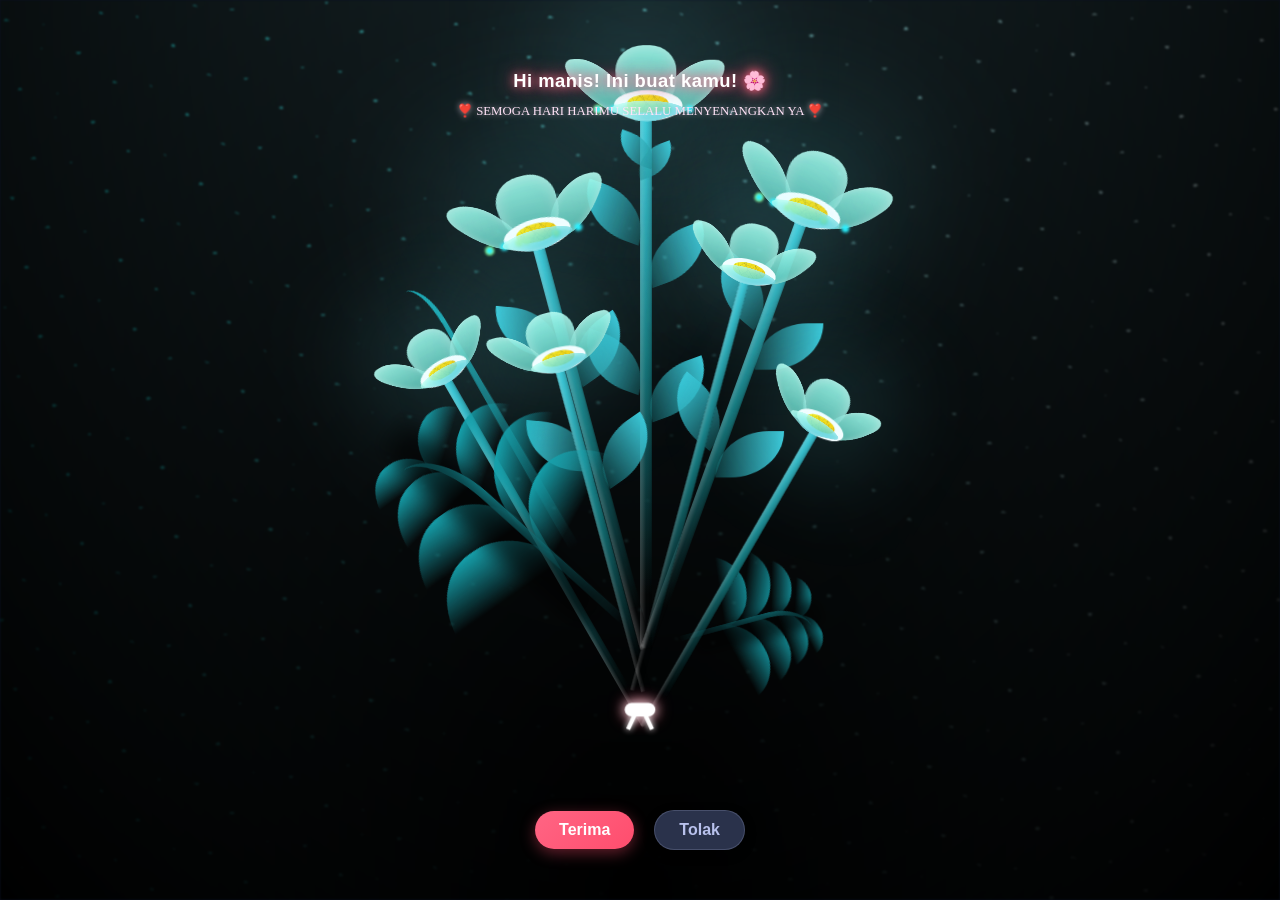
==== commit b5678d0c: "Update tampilan bunga dan halaman" ====
--- a/flower.html
+++ b/flower.html
@@ -1,5 +1,5 @@
 <!DOCTYPE html>
-<html lang="en">
+<html lang="id">
 <head>
     <meta charset="UTF-8">
     <meta http-equiv="X-UA-Compatible" content="IE=edge">
@@ -8,375 +8,477 @@
     <link rel="icon" href="img/flowers.png" type="image/x-icon">
     <title>apa nyak</title>
     <style>
-        /* Desain Teks Ala Coding / Terminal Keren */
+        /* Reset & Layout Utama */
+        * {
+            box-sizing: border-box;
+            margin: 0;
+            padding: 0;
+        }
+
+        body {
+            background-color: #0b1021;
+            min-height: 100vh;
+            display: flex;
+            flex-direction: column;
+            align-items: center;
+            justify-content: space-between;
+            overflow-x: hidden;
+            padding: 20px 10px;
+            font-family: sans-serif;
+        }
+
+        /* Area Teks Atas */
+        .header-text {
+            display: flex;
+            flex-direction: column;
+            align-items: center;
+            gap: 6px;
+            z-index: 10;
+}
+    /* Desain Judul Terminal (Warna Disesuaikan Lebih Aesthetic) */
+    .title {
+        font-family: 'Fira Code', 'Courier New', Consolas, monospace !important;
+        font-size: 1.1rem !important;
+        color: #fff0f5 !important;
+        background: rgba(255, 182, 193, 0.12) !important;
+        border: 1px solid rgba(255, 182, 193, 0.25) !important;
+        backdrop-filter: blur(8px);
+        -webkit-backdrop-filter: blur(8px);
+        border-radius: 12px !important;
+        padding: 10px 18px !important;
+        margin-top: 10px;
+        text-shadow: 0 0 10px rgba(255, 105, 180, 0.8), 0 0 20px rgba(255, 105, 180, 0.4) !important;
+        letter-spacing: -0.5px !important;
+            text-align: center;
+        }
+
+  /* Subtitle Tanpa Container/Kotak (Hanya Teks Glowing) */
+.subtitle {
+    font-family: 'Georgia', 'Times New Roman', serif;
+            font-style: italic;
+            font-size: 0.85rem;
+            color: #f8caf1;
+    background: none !important;      /* Menghapus background */
+    border: none !important;          /* Menghapus border/kotak */
+    box-shadow: none !important;      /* Menghapus bayangan kotak */
+    padding: 0 !important;            /* Menghapus jarak dalam */
+    letter-spacing: 0.5px;
+            text-align: center;
+    animation: fadeInGlow 2.5s ease-in-out infinite alternate;
+}
+
+@keyframes fadeInGlow {
+    0% {
+        opacity: 0.75;
+        text-shadow: 0 0 4px rgba(248, 202, 241, 0.4);
+    }
+    100% {
+        opacity: 1;
+        text-shadow: 0 0 10px rgba(248, 202, 241, 0.9), 0 0 18px rgba(255, 105, 180, 0.6);
+    } }
+    /* Pembungkus Bunga di Tengah */
+        .flower-wrapper {
+            position: relative;
+            width: 100%;
+            max-width: 400px;
+            height: 50vh;
+            display: flex;
+            justify-content: center;
+            align-items: flex-end;
+            margin: auto 0;
+        }
+
+    /* Penyesuaian container bawaan bunga */
+    .flowers {
+        position: relative;
+        transform: scale(0.85); /* Skala disesuaikan agar pas di layar HP */
+        transform-origin: bottom center;
+    }
+
+    /* Container Tombol */
+    .action-buttons {
+        display: flex;
+        gap: 20px;
+        align-items: center;
+        justify-content: center;
+        width: 100%;
+        margin-bottom: 20px;
+        z-index: 10;
+        }
+    /* Reset & Layout Utama */
+    * {
+        box-sizing: border-box;
+        margin: 0;
+        padding: 0;
+    }
+
+    body {
+        background-color: #0b1021; /* Background malam gelap agar bunga terlihat jelas */
+        min-height: 100vh;
+        display: flex;
+        flex-direction: column;
+        align-items: center;
+        justify-content: space-between;
+        overflow-x: hidden;
+        padding: 20px 10px;
+        font-family: sans-serif;
+        }
+
+    /* Pembungkus Area Teks Atas */
+    .header-text {
+        display: flex;
+        flex-direction: column;
+        align-items: center;
+        gap: 8px;
+        z-index: 10;
+    }
+
+    /* Desain Judul Terminal (Warna Disesuaikan Lebih Aesthetic) */
+    .title {
+        font-family: 'Fira Code', 'Courier New', Consolas, monospace !important;
+        font-size: 1.1rem !important;
+        color: #fff0f5 !important;
+        background: rgba(255, 182, 193, 0.12) !important;
+        border: 1px solid rgba(255, 182, 193, 0.25) !important;
+        backdrop-filter: blur(8px);
+        -webkit-backdrop-filter: blur(8px);
+        border-radius: 12px !important;
+        padding: 10px 18px !important;
+        margin-top: 10px;
+        text-shadow: 0 0 10px rgba(255, 105, 180, 0.8), 0 0 20px rgba(255, 105, 180, 0.4) !important;
+        letter-spacing: -0.5px !important;
+        text-align: center;
+        box-shadow: 0 4px 20px rgba(255, 105, 180, 0.15);
+        }
+
+    /* Subtitle Estetik Tambahan (Warna Disesuaikan) */
+    .subtitle {
+        font-family: 'Georgia', 'Times New Roman', serif;
+        font-style: italic;
+        font-size: 0.85rem;
+        color: #f8caf1;
+        background: rgba(255, 255, 255, 0.05);
+        backdrop-filter: blur(4px);
+        border: 1px solid rgba(248, 202, 241, 0.18);
+        padding: 6px 16px;
+        border-radius: 20px;
+        letter-spacing: 0.5px;
+        text-align: center;
+        box-shadow: 0 4px 15px rgba(0, 0, 0, 0.2);
+        animation: fadeInGlow 2.5s ease-in-out infinite alternate;
+    }
+
+    @keyframes fadeInGlow {
+        0% {
+            opacity: 0.75;
+            text-shadow: 0 0 4px rgba(248, 202, 241, 0.3);
+        }
+        100% {
+            opacity: 1;
+            text-shadow: 0 0 10px rgba(248, 202, 241, 0.8), 0 0 18px rgba(255, 105, 180, 0.5);
+        }
+    }
+
+    /* Pembungkus Bunga di Tengah */
+    .flower-wrapper {
+        position: relative;
+        width: 100%;
+        max-width: 400px;
+        height: 50vh;
+        display: flex;
+        justify-content: center;
+        align-items: flex-end;
+        margin: auto 0;
+        }
+
+    /* Penyesuaian container bawaan bunga */
+    .flowers {
+        position: relative;
+        transform: scale(0.85); /* Skala disesuaikan agar pas di layar HP */
+        transform-origin: bottom center;
+        }
+
+        /* Container Tombol */
+        .action-buttons {
+            display: flex;
+            gap: 20px;
+            align-items: center;
+            justify-content: center;
+            width: 100%;
+            margin-bottom: 20px;
+            z-index: 10;
+        }
+
+        .button-container button {
+            padding: 10px 24px;
+            font-size: 1rem;
+            font-weight: bold;
+            border: none;
+            border-radius: 20px;
+            cursor: pointer;
+            transition: transform 0.2s, box-shadow 0.2s;
+        }
+
+        .button-container.left button {
+            background: linear-gradient(135deg, #ff6584, #ff4d6d);
+            box-shadow: 0 4px 15px rgba(255, 77, 109, 0.4);
+        }
+
+        .button-container.left button a {
+            color: #ffffff;
+            text-decoration: none;
+            display: block;
+        }
+
+    /* Tombol Tolak dengan Warna Muted Slate Blue/Purple */
+        .button-container.right button,
+        .btn-tolak {
+            background-color: #2a324b !important;
+            color: #b8c1ec !important;
+            border: 1px solid rgba(184, 193, 236, 0.2) !important;
+            box-shadow: 0 4px 12px rgba(0, 0, 0, 0.3) !important;
+        }
+
+    /* Penyesuaian khusus HP sangat kecil */
+    @media (max-height: 600px) {
+        .flowers {
+            transform: scale(0.65);
+        }
         .title {
-            font-family: 'Fira Code', 'Courier New', Consolas, monospace !important;
-            font-size: 1.4rem !important;
-            color: #fafafa !important; /* Warna Teks Pink Soft */
-            background: rgba(0, 0, 0, 0.6) !important; /* Background agak gelap transparan */
-            border-radius: 8px !important;
-            padding: 10px 18px !important;
-            display: inline-block !important;
-            margin: 20px auto !important;
-            text-shadow: 0 0 8px rgba(255, 77, 109, 0.8) !important; /* Efek Glow Pemrograman */
-            letter-spacing: -0.5px !important;
-        }
-
-        /* Biar posisi judulnya pas di tengah atas */
-        body {
-            text-align: center;
-        }
+            font-size: 0.9rem !important;
+        }
+        .subtitle {
+            font-size: 0.75rem;
+        }
+    }
+    
     </style>
 </head>
-<body>
+<body class="loaded">
+
     <!-- Tulisan Atas -->
-    <div class="title">
-        Hi manis! Ini buat kamu!🌸
+    <div class="header-text">
+        <h1 class="title-polos">Hi manis! Ini buat kamu! 🌸</h1>
+        <p class="subtitle-polos">❣️ SEMOGA HARI HARIMU SELALU MENYENANGKAN YA ❣️</p>
     </div>
- <div class="flowers">
-    <div class="night"></div>
-  <!-- Pembuat code: https://codepen.io/mdusmanansari/pen/BamepLe -->
-    <div class="night"></div>
-    <div class="flowers">
-      <div class="flower flower--1">
-        <div class="flower__leafs flower__leafs--1">
-          <div class="flower__leaf flower__leaf--1"></div>
-          <div class="flower__leaf flower__leaf--2"></div>
-          <div class="flower__leaf flower__leaf--3"></div>
-          <div class="flower__leaf flower__leaf--4"></div>
-          <div class="flower__white-circle"></div>
-  
-          <div class="flower__light flower__light--1"></div>
-          <div class="flower__light flower__light--2"></div>
-          <div class="flower__light flower__light--3"></div>
-          <div class="flower__light flower__light--4"></div>
-          <div class="flower__light flower__light--5"></div>
-          <div class="flower__light flower__light--6"></div>
-          <div class="flower__light flower__light--7"></div>
-          <div class="flower__light flower__light--8"></div>
-  
-        </div>
-        <div class="flower__line">
-          <div class="flower__line__leaf flower__line__leaf--1"></div>
-          <div class="flower__line__leaf flower__line__leaf--2"></div>
-          <div class="flower__line__leaf flower__line__leaf--3"></div>
-          <div class="flower__line__leaf flower__line__leaf--4"></div>
-          <div class="flower__line__leaf flower__line__leaf--5"></div>
-          <div class="flower__line__leaf flower__line__leaf--6"></div>
-        </div>
-      </div>
-  
-      <div class="flower flower--2">
-        <div class="flower__leafs flower__leafs--2">
-          <div class="flower__leaf flower__leaf--1"></div>
-          <div class="flower__leaf flower__leaf--2"></div>
-          <div class="flower__leaf flower__leaf--3"></div>
-          <div class="flower__leaf flower__leaf--4"></div>
-          <div class="flower__white-circle"></div>
-  
-          <div class="flower__light flower__light--1"></div>
-          <div class="flower__light flower__light--2"></div>
-          <div class="flower__light flower__light--3"></div>
-          <div class="flower__light flower__light--4"></div>
-          <div class="flower__light flower__light--5"></div>
-          <div class="flower__light flower__light--6"></div>
-          <div class="flower__light flower__light--7"></div>
-          <div class="flower__light flower__light--8"></div>
-  
-        </div>
-        <div class="flower__line">
-          <div class="flower__line__leaf flower__line__leaf--1"></div>
-          <div class="flower__line__leaf flower__line__leaf--2"></div>
-          <div class="flower__line__leaf flower__line__leaf--3"></div>
-          <div class="flower__line__leaf flower__line__leaf--4"></div>
-        </div>
-      </div>
-  
-      <div class="flower flower--3">
-        <div class="flower__leafs flower__leafs--3">
-          <div class="flower__leaf flower__leaf--1"></div>
-          <div class="flower__leaf flower__leaf--2"></div>
-          <div class="flower__leaf flower__leaf--3"></div>
-          <div class="flower__leaf flower__leaf--4"></div>
-          <div class="flower__white-circle"></div>
-  
-          <div class="flower__light flower__light--1"></div>
-          <div class="flower__light flower__light--2"></div>
-          <div class="flower__light flower__light--3"></div>
-          <div class="flower__light flower__light--4"></div>
-          <div class="flower__light flower__light--5"></div>
-          <div class="flower__light flower__light--6"></div>
-          <div class="flower__light flower__light--7"></div>
-          <div class="flower__light flower__light--8"></div>
-  
-        </div>
-        <div class="flower__line">
-          <div class="flower__line__leaf flower__line__leaf--1"></div>
-          <div class="flower__line__leaf flower__line__leaf--2"></div>
-          <div class="flower__line__leaf flower__line__leaf--3"></div>
-          <div class="flower__line__leaf flower__line__leaf--4"></div>
-        </div>
-      </div>
-  
-      <div class="grow-ans" style="--d:1.2s">
-        <div class="flower__g-long">
-          <div class="flower__g-long__top"></div>
-          <div class="flower__g-long__bottom"></div>
-        </div>
-      </div>
-  
-      <div class="growing-grass">
-        <div class="flower__grass flower__grass--1">
-          <div class="flower__grass--top"></div>
-          <div class="flower__grass--bottom"></div>
-          <div class="flower__grass__leaf flower__grass__leaf--1"></div>
-          <div class="flower__grass__leaf flower__grass__leaf--2"></div>
-          <div class="flower__grass__leaf flower__grass__leaf--3"></div>
-          <div class="flower__grass__leaf flower__grass__leaf--4"></div>
-          <div class="flower__grass__leaf flower__grass__leaf--5"></div>
-          <div class="flower__grass__leaf flower__grass__leaf--6"></div>
-          <div class="flower__grass__leaf flower__grass__leaf--7"></div>
-          <div class="flower__grass__leaf flower__grass__leaf--8"></div>
-          <div class="flower__grass__overlay"></div>
-        </div>
-      </div>
-  
-      <div class="growing-grass">
-        <div class="flower__grass flower__grass--2">
-          <div class="flower__grass--top"></div>
-          <div class="flower__grass--bottom"></div>
-          <div class="flower__grass__leaf flower__grass__leaf--1"></div>
-          <div class="flower__grass__leaf flower__grass__leaf--2"></div>
-          <div class="flower__grass__leaf flower__grass__leaf--3"></div>
-          <div class="flower__grass__leaf flower__grass__leaf--4"></div>
-          <div class="flower__grass__leaf flower__grass__leaf--5"></div>
-          <div class="flower__grass__leaf flower__grass__leaf--6"></div>
-          <div class="flower__grass__leaf flower__grass__leaf--7"></div>
-          <div class="flower__grass__leaf flower__grass__leaf--8"></div>
-          <div class="flower__grass__overlay"></div>
-        </div>
-      </div>
-  
-      <div class="grow-ans" style="--d:2.4s">
-        <div class="flower__g-right flower__g-right--1">
-          <div class="leaf"></div>
-        </div>
-      </div>
-  
-      <div class="grow-ans" style="--d:2.8s">
-        <div class="flower__g-right flower__g-right--2">
-          <div class="leaf"></div>
-        </div>
-      </div>
-  
-      <div class="grow-ans" style="--d:2.8s">
-        <div class="flower__g-front">
-          <div class="flower__g-front__leaf-wrapper flower__g-front__leaf-wrapper--1">
-            <div class="flower__g-front__leaf"></div>
-          </div>
-          <div class="flower__g-front__leaf-wrapper flower__g-front__leaf-wrapper--2">
-            <div class="flower__g-front__leaf"></div>
-          </div>
-          <div class="flower__g-front__leaf-wrapper flower__g-front__leaf-wrapper--3">
-            <div class="flower__g-front__leaf"></div>
-          </div>
-          <div class="flower__g-front__leaf-wrapper flower__g-front__leaf-wrapper--4">
-            <div class="flower__g-front__leaf"></div>
-          </div>
-          <div class="flower__g-front__leaf-wrapper flower__g-front__leaf-wrapper--5">
-            <div class="flower__g-front__leaf"></div>
-          </div>
-          <div class="flower__g-front__leaf-wrapper flower__g-front__leaf-wrapper--6">
-            <div class="flower__g-front__leaf"></div>
-          </div>
-          <div class="flower__g-front__leaf-wrapper flower__g-front__leaf-wrapper--7">
-            <div class="flower__g-front__leaf"></div>
-          </div>
-          <div class="flower__g-front__leaf-wrapper flower__g-front__leaf-wrapper--8">
-            <div class="flower__g-front__leaf"></div>
-          </div>
-          <div class="flower__g-front__line"></div>
-        </div>
-      </div>
-  
-      <div class="grow-ans" style="--d:3.2s">
-        <div class="flower__g-fr">
-          <div class="leaf"></div>
-          <div class="flower__g-fr__leaf flower__g-fr__leaf--1"></div>
-          <div class="flower__g-fr__leaf flower__g-fr__leaf--2"></div>
-          <div class="flower__g-fr__leaf flower__g-fr__leaf--3"></div>
-          <div class="flower__g-fr__leaf flower__g-fr__leaf--4"></div>
-          <div class="flower__g-fr__leaf flower__g-fr__leaf--5"></div>
-          <div class="flower__g-fr__leaf flower__g-fr__leaf--6"></div>
-          <div class="flower__g-fr__leaf flower__g-fr__leaf--7"></div>
-          <div class="flower__g-fr__leaf flower__g-fr__leaf--8"></div>
-        </div>
-      </div>
-  
-      <div class="long-g long-g--0">
-        <div class="grow-ans" style="--d:3s">
-          <div class="leaf leaf--0"></div>
-        </div>
-        <div class="grow-ans" style="--d:2.2s">
-          <div class="leaf leaf--1"></div>
-        </div>
-        <div class="grow-ans" style="--d:3.4s">
-          <div class="leaf leaf--2"></div>
-        </div>
-        <div class="grow-ans" style="--d:3.6s">
-          <div class="leaf leaf--3"></div>
-        </div>
-      </div>
-  
-      <div class="long-g long-g--1">
-        <div class="grow-ans" style="--d:3.6s">
-          <div class="leaf leaf--0"></div>
-        </div>
-        <div class="grow-ans" style="--d:3.8s">
-          <div class="leaf leaf--1"></div>
-        </div>
-        <div class="grow-ans" style="--d:4s">
-          <div class="leaf leaf--2"></div>
-        </div>
-        <div class="grow-ans" style="--d:4.2s">
-          <div class="leaf leaf--3"></div>
-        </div>
-      </div>
-  
-      <div class="long-g long-g--2">
-        <div class="grow-ans" style="--d:4s">
-          <div class="leaf leaf--0"></div>
-        </div>
-        <div class="grow-ans" style="--d:4.2s">
-          <div class="leaf leaf--1"></div>
-        </div>
-        <div class="grow-ans" style="--d:4.4s">
-          <div class="leaf leaf--2"></div>
-        </div>
-        <div class="grow-ans" style="--d:4.6s">
-          <div class="leaf leaf--3"></div>
-        </div>
-      </div>
-  
-      <div class="long-g long-g--3">
-        <div class="grow-ans" style="--d:4s">
-          <div class="leaf leaf--0"></div>
-        </div>
-        <div class="grow-ans" style="--d:4.2s">
-          <div class="leaf leaf--1"></div>
-        </div>
-        <div class="grow-ans" style="--d:3s">
-          <div class="leaf leaf--2"></div>
-        </div>
-        <div class="grow-ans" style="--d:3.6s">
-          <div class="leaf leaf--3"></div>
-        </div>
-      </div>
-  
-      <div class="long-g long-g--4">
-        <div class="grow-ans" style="--d:4s">
-          <div class="leaf leaf--0"></div>
-        </div>
-        <div class="grow-ans" style="--d:4.2s">
-          <div class="leaf leaf--1"></div>
-        </div>
-        <div class="grow-ans" style="--d:3s">
-          <div class="leaf leaf--2"></div>
-        </div>
-        <div class="grow-ans" style="--d:3.6s">
-          <div class="leaf leaf--3"></div>
-        </div>
-      </div>
-  
-      <div class="long-g long-g--5">
-        <div class="grow-ans" style="--d:4s">
-          <div class="leaf leaf--0"></div>
-        </div>
-        <div class="grow-ans" style="--d:4.2s">
-          <div class="leaf leaf--1"></div>
-        </div>
-        <div class="grow-ans" style="--d:3s">
-          <div class="leaf leaf--2"></div>
-        </div>
-        <div class="grow-ans" style="--d:3.6s">
-          <div class="leaf leaf--3"></div>
-        </div>
-      </div>
-  
-      <div class="long-g long-g--6">
-        <div class="grow-ans" style="--d:4.2s">
-          <div class="leaf leaf--0"></div>
-        </div>
-        <div class="grow-ans" style="--d:4.4s">
-          <div class="leaf leaf--1"></div>
-        </div>
-        <div class="grow-ans" style="--d:4.6s">
-          <div class="leaf leaf--2"></div>
-        </div>
-        <div class="grow-ans" style="--d:4.8s">
-          <div class="leaf leaf--3"></div>
-        </div>
-      </div>
-  
-      <div class="long-g long-g--7">
-        <div class="grow-ans" style="--d:3s">
-          <div class="leaf leaf--0"></div>
-        </div>
-        <div class="grow-ans" style="--d:3.2s">
-          <div class="leaf leaf--1"></div>
-        </div>
-        <div class="grow-ans" style="--d:3.5s">
-          <div class="leaf leaf--2"></div>
-        </div>
-        <div class="grow-ans" style="--d:3.6s">
-          <div class="leaf leaf--3"></div>
-        </div>
-      </div>
+
+    <!-- Area Bunga di Tengah -->
+    <div class="flower-wrapper">
+        <div class="night"></div>
+        <div class="flowers">
+            <div class="flower flower--1">
+                <div class="flower__leafs flower__leafs--1">
+                    <div class="flower__leaf flower__leaf--1"></div>
+                    <div class="flower__leaf flower__leaf--2"></div>
+                    <div class="flower__leaf flower__leaf--3"></div>
+                    <div class="flower__leaf flower__leaf--4"></div>
+                    <div class="flower__white-circle"></div>
+                    <div class="flower__light flower__light--1"></div>
+                    <div class="flower__light flower__light--2"></div>
+                    <div class="flower__light flower__light--3"></div>
+                    <div class="flower__light flower__light--4"></div>
+                    <div class="flower__light flower__light--5"></div>
+                    <div class="flower__light flower__light--6"></div>
+                    <div class="flower__light flower__light--7"></div>
+                    <div class="flower__light flower__light--8"></div>
+                </div>
+                <div class="flower__line">
+                    <div class="flower__line__leaf flower__line__leaf--1"></div>
+                    <div class="flower__line__leaf flower__line__leaf--2"></div>
+                    <div class="flower__line__leaf flower__line__leaf--3"></div>
+                    <div class="flower__line__leaf flower__line__leaf--4"></div>
+                    <div class="flower__line__leaf flower__line__leaf--5"></div>
+                    <div class="flower__line__leaf flower__line__leaf--6"></div>
+                </div>
+            </div>
+
+            <div class="flower flower--2">
+                <div class="flower__leafs flower__leafs--2">
+                    <div class="flower__leaf flower__leaf--1"></div>
+                    <div class="flower__leaf flower__leaf--2"></div>
+                    <div class="flower__leaf flower__leaf--3"></div>
+                    <div class="flower__leaf flower__leaf--4"></div>
+                    <div class="flower__white-circle"></div>
+                    <div class="flower__light flower__light--1"></div>
+                    <div class="flower__light flower__light--2"></div>
+                    <div class="flower__light flower__light--3"></div>
+                    <div class="flower__light flower__light--4"></div>
+                    <div class="flower__light flower__light--5"></div>
+                    <div class="flower__light flower__light--6"></div>
+                    <div class="flower__light flower__light--7"></div>
+                    <div class="flower__light flower__light--8"></div>
+                </div>
+                <div class="flower__line">
+                    <div class="flower__line__leaf flower__line__leaf--1"></div>
+                    <div class="flower__line__leaf flower__line__leaf--2"></div>
+                    <div class="flower__line__leaf flower__line__leaf--3"></div>
+                    <div class="flower__line__leaf flower__line__leaf--4"></div>
+                </div>
+            </div>
+
+            <div class="flower flower--3">
+                <div class="flower__leafs flower__leafs--3">
+                    <div class="flower__leaf flower__leaf--1"></div>
+                    <div class="flower__leaf flower__leaf--2"></div>
+                    <div class="flower__leaf flower__leaf--3"></div>
+                    <div class="flower__leaf flower__leaf--4"></div>
+                    <div class="flower__white-circle"></div>
+                    <div class="flower__light flower__light--1"></div>
+                    <div class="flower__light flower__light--2"></div>
+                    <div class="flower__light flower__light--3"></div>
+                    <div class="flower__light flower__light--4"></div>
+                    <div class="flower__light flower__light--5"></div>
+                    <div class="flower__light flower__light--6"></div>
+                    <div class="flower__light flower__light--7"></div>
+                    <div class="flower__light flower__light--8"></div>
+                </div>
+                <div class="flower__line">
+                    <div class="flower__line__leaf flower__line__leaf--1"></div>
+                    <div class="flower__line__leaf flower__line__leaf--2"></div>
+                    <div class="flower__line__leaf flower__line__leaf--3"></div>
+                    <div class="flower__line__leaf flower__line__leaf--4"></div>
+                </div>
+            </div>
+            <!-- TAMBAHAN BUNGA 4 (KIRI LUAR) -->
+        <div class="flower flower--1" style="position: absolute; left: -20%; bottom: 0; transform: rotate(-30deg) scale(0.75);">
+            <div class="flower__leafs flower__leafs--1">
+                <div class="flower__leaf flower__leaf--1"></div>
+                <div class="flower__leaf flower__leaf--2"></div>
+                <div class="flower__leaf flower__leaf--3"></div>
+                <div class="flower__leaf flower__leaf--4"></div>
+                <div class="flower__white-circle"></div>
+            </div>
+            <div class="flower__line"></div>
+        </div>
+
+        <!-- TAMBAHAN BUNGA 5 (KANAN LUAR) -->
+        <div class="flower flower--2" style="position: absolute; right: -20%; bottom: 0; transform: rotate(30deg) scale(0.75);">
+            <div class="flower__leafs flower__leafs--2">
+                <div class="flower__leaf flower__leaf--1"></div>
+                <div class="flower__leaf flower__leaf--2"></div>
+                <div class="flower__leaf flower__leaf--3"></div>
+                <div class="flower__leaf flower__leaf--4"></div>
+                <div class="flower__white-circle"></div>
+            </div>
+            <div class="flower__line"></div>
+        </div>
+        <!-- TAMBAHAN BUNGA 6 (KIRI SANGAT ATAS) -->
+        <div class="flower flower--3" style="position: absolute; left: -10%; bottom: 40px; transform: rotate(-15deg) scale(0.8);">
+            <div class="flower__leafs flower__leafs--3">
+                <div class="flower__leaf flower__leaf--1"></div>
+                <div class="flower__leaf flower__leaf--2"></div>
+                <div class="flower__leaf flower__leaf--3"></div>
+                <div class="flower__leaf flower__leaf--4"></div>
+                <div class="flower__white-circle"></div>
+            </div>
+            <div class="flower__line"></div>
+        </div>
+
+        <!-- TAMBAHAN BUNGA 7 (KANAN SANGAT ATAS) -->
+        <div class="flower flower--1" style="position: absolute; right: -10%; bottom: 40px; transform: rotate(15deg) scale(0.8);">
+            <div class="flower__leafs flower__leafs--1">
+                <div class="flower__leaf flower__leaf--1"></div>
+                <div class="flower__leaf flower__leaf--2"></div>
+                <div class="flower__leaf flower__leaf--3"></div>
+                <div class="flower__leaf flower__leaf--4"></div>
+                <div class="flower__white-circle"></div>
+            </div>
+            <div class="flower__line"></div>
+        </div>
+
+            <div class="grow-ans" style="--d:1.2s">
+                <div class="flower__g-long">
+                    <div class="flower__g-long__top"></div>
+                    <div class="flower__g-long__bottom"></div>
+                </div>
+            </div>
+
+            <div class="growing-grass">
+                <div class="flower__grass flower__grass--1">
+                    <div class="flower__grass--top"></div>
+                    <div class="flower__grass--bottom"></div>
+                    <div class="flower__grass__leaf flower__grass__leaf--1"></div>
+                    <div class="flower__grass__leaf flower__grass__leaf--2"></div>
+                    <div class="flower__grass__leaf flower__grass__leaf--3"></div>
+                    <div class="flower__grass__leaf flower__grass__leaf--4"></div>
+                    <div class="flower__grass__leaf flower__grass__leaf--5"></div>
+                    <div class="flower__grass__leaf flower__grass__leaf--6"></div>
+                    <div class="flower__grass__leaf flower__grass__leaf--7"></div>
+                    <div class="flower__grass__leaf flower__grass__leaf--8"></div>
+                    <div class="flower__grass__overlay"></div>
+                </div>
+            </div>
+
+            <div class="growing-grass">
+                <div class="flower__grass flower__grass--2">
+                    <div class="flower__grass--top"></div>
+                    <div class="flower__grass--bottom"></div>
+                    <div class="flower__grass__leaf flower__grass__leaf--1"></div>
+                    <div class="flower__grass__leaf flower__grass__leaf--2"></div>
+                    <div class="flower__grass__leaf flower__grass__leaf--3"></div>
+                    <div class="flower__grass__leaf flower__grass__leaf--4"></div>
+                    <div class="flower__grass__leaf flower__grass__leaf--5"></div>
+                    <div class="flower__grass__leaf flower__grass__leaf--6"></div>
+                    <div class="flower__grass__leaf flower__grass__leaf--7"></div>
+                    <div class="flower__grass__leaf flower__grass__leaf--8"></div>
+                    <div class="flower__grass__overlay"></div>
+                </div>
+                <!-- PITA IKATAN BOUQUET -->
+        <div style="position: absolute; bottom: 10px; left: 50%; transform: translateX(-50%); z-index: 999; display: flex; flex-direction: column; align-items: center;">
+            <!-- Simpul Pita -->
+            <div style="width: 36px; height: 16px; background: #ffffff; border-radius: 12px; box-shadow: 0 0 12px rgba(255, 255, 255, 0.9), 0 0 20px #ff6584; position: relative;">
+                <!-- Ekor Pita Kiri & Kanan -->
+                <div style="position: absolute; top: 10px; left: 6px; width: 5px; height: 22px; background: #ffffff; transform: rotate(25deg); box-shadow: 0 0 8px #ffffff;"></div>
+                <div style="position: absolute; top: 10px; right: 6px; width: 5px; height: 22px; background: #ffffff; transform: rotate(-25deg); box-shadow: 0 0 8px #ffffff;"></div>
+            </div>
+        </div>
+            </div>
+
+        </div>
     </div>
+
+    <!-- Area Tombol -->
+    <div class="action-buttons">
+        <div class="button-container left">
+            <button>
+                <a href="mau1.html">Terima</a>
+            </button>
+        </div>
+        <div class="button-container right">
+            <button type="button" id="btnGamau" class="btn-tolak">Tolak</button>
+        </div>
+    </div>
+
     <script src="main.js"></script>
-    </div>
-     <div class="button-container left">
-        <button>
-            <a href="mau1.html">Terima</a>
-        </button>
-     </div>
-    <div class="button-container right" id="btnGamau">
-        <button type="button">
-            tolak
-        </button>
-    </div>
-
-    <!-- Script Logika Tombol Kabur untuk HP & Desktop -->
-<script>
-    const btnGamau = document.getElementById('btnGamau');
-
-    function moveButton(e) {
-        // Mencegah aksi bawaan agar tombol tidak sempat terklik di HP
-        if (e) e.preventDefault();
-
-        // Hitung area layar
-        const padding = 20;
-        const maxX = window.innerWidth - btnGamau.offsetWidth - padding;
-        const maxY = window.innerHeight - btnGamau.offsetHeight - padding;
-
-        // Tentukan koordinat acak
-        const randomX = Math.max(padding, Math.floor(Math.random() * maxX));
-        const randomY = Math.max(padding, Math.floor(Math.random() * maxY));
-
-        // Pindahkan tombol ke posisi acak baru
-        btnGamau.style.position = 'fixed'; // Menggunakan fixed agar konsisten di layar HP saat di-scroll
-        btnGamau.style.left = `${randomX}px`;
-        btnGamau.style.top = `${randomY}px`;
-    }
-
-    // Pemicu untuk Dekstop (Mouse Over & Hover)
-    btnGamau.addEventListener('mouseover', moveButton);
-
-    // Pemicu Khusus HP (Touch Start, Pointer Down, & Click)
-    btnGamau.addEventListener('touchstart', moveButton, { passive: false });
-    btnGamau.addEventListener('pointerdown', moveButton);
-    btnGamau.addEventListener('click', moveButton);
-
+
+    <!-- Script Tombol Kabur -->
+    <script>
+        const btnGamau = document.getElementById('btnGamau');
+
+        function moveButton(e) {
+            if (e) e.preventDefault();
+
+            if (btnGamau.parentElement !== document.body) {
+                document.body.appendChild(btnGamau);
+            }
+
+            const padding = 20;
+            const maxX = window.innerWidth - btnGamau.offsetWidth - padding;
+            const maxY = window.innerHeight - btnGamau.offsetHeight - padding;
+
+            const randomX = Math.max(padding, Math.floor(Math.random() * maxX));
+            const randomY = Math.max(padding, Math.floor(Math.random() * maxY));
+
+            btnGamau.style.position = 'fixed';
+            btnGamau.style.left = `${randomX}px`;
+            btnGamau.style.top = `${randomY}px`;
+            btnGamau.style.zIndex = '9999';
+        }
+
+        btnGamau.addEventListener('mouseover', moveButton);
+        btnGamau.addEventListener('touchstart', moveButton, { passive: false });
+        btnGamau.addEventListener('pointerdown', moveButton);
+        btnGamau.addEventListener('click', moveButton);
     </script>
-    </body>
-</html>
+</body>
+</html>
--- a/css/main.css
+++ b/css/main.css
@@ -29,36 +29,99 @@
     font-style:initial;
     z-index: 999;
 }
-.button-container{
+@import url('https://fonts.googleapis.com/css2?family=Petit+Formal+Script&display=swap');
+
+.header-text {
+    display: flex !important;
+    flex-direction: column !important;
+    align-items: center !important;
+    justify-content: center !important;
+    gap: 6px !important;
+    margin-top: 50px !important; /* Nilai ditambah dari 15px ke 50px agar lebih turun */
+    background: transparent !important;
+    border: none !important;
+    box-shadow: none !important;
+    padding: 0 !important;
+    z-index: 10;
+}
+
+/* Title Utama: Font Poppins Modern & Glowing */
+.title-polos {
+    font-family: 'Poppins', sans-serif !important;
+    font-size: 1.15rem !important;
+    font-weight: 700 !important;
+    color: #ffffff !important;
+    background: none !important;
+    border: none !important;
+    box-shadow: none !important;
+    padding: 0 !important;
+    margin: 0 !important;
+    text-align: center !important;
+    letter-spacing: 0.5px !important;
+    text-shadow: 0 0 10px #ff6584, 0 0 20px #ff4d6d !important;
+}
+
+.subtitle-polos {
+    font-family: 'Petit Formal Script', cursive; /* Font Latin Model Buku Halus Tegak */
+    font-style: normal !important;              /* Pasti Tegak Lurus (Gak Miring) */
+    font-size: 0.8rem;                          /* Ukuran Kecil Sesuai Kemauan */
+    color: #ffe3f7;
+    text-shadow: 0 0 6px rgba(255, 227, 247, 0.6);
+    letter-spacing: 0px;                        /* Spasi Normal Biar Nyambung Rapi */
+    margin-top: 5px;
+    text-align: center;
+}
+/* Pembungkus luar agar tombol berada di bawah layar HP */
+.action-buttons {
     position: fixed;
-    top: 50%;
-    transform: translateY(-50%);
-    z-index: 9999;
+    bottom: 30px;
+    left: 50%;
+    transform: translateX(-50%);
+    display: flex;
+    gap: 20px;
+    justify-content: center;
+    align-items: center;
+    width: 100%;
+    z-index: 100;
 }
 
-.button-container.left{
-    left: 50px;
-}
-
-.button-container.right{
-    right: 50px;
-}
-
-.button-container button{
+/* Styling desain tombol */
+.action-buttons button {
     padding: 12px 24px;
-    font-size: 18px;
+    font-size: 16px;
     font-weight: bold;
     color: white;
     background: #ff69b4;
     border: none;
     border-radius: 25px;
     cursor: pointer;
-    box-shadow: 0 4px 15px rgba(255,105,180,0.4);
-    transition: 0.3s;
+    box-shadow: 0 4px 15px rgba(255, 105, 180, 0.4);
+    transition: transform 0.3s ease;
 }
 
-.button-container button:hover{
+.action-buttons button a {
+    color: white;
+    text-decoration: none;
+}
+
+.action-buttons button:hover {
     transform: scale(1.1);
+}
+.btn-tolak {
+    padding: 12px 24px;
+    font-size: 16px;
+    font-weight: bold;
+    color: white;
+    background-color: #9c9c9c; /* Sesuaikan warna jika ingin sama dengan tombol terima */
+    border: none;
+    border-radius: 25px;
+    cursor: pointer;
+    box-shadow: 0 4px 15px rgba(0, 0, 0, 0.3);
+    transition: left 0.2s ease, top 0.2s ease; /* Memberikan efek perpindahan yang mulus */
+}
+/* Tombol Tolak */
+#btnGamau {
+    position: static; /* Otomatis ubah ke fixed via JS saat disentuh */
 }
 .night {
   position: fixed;
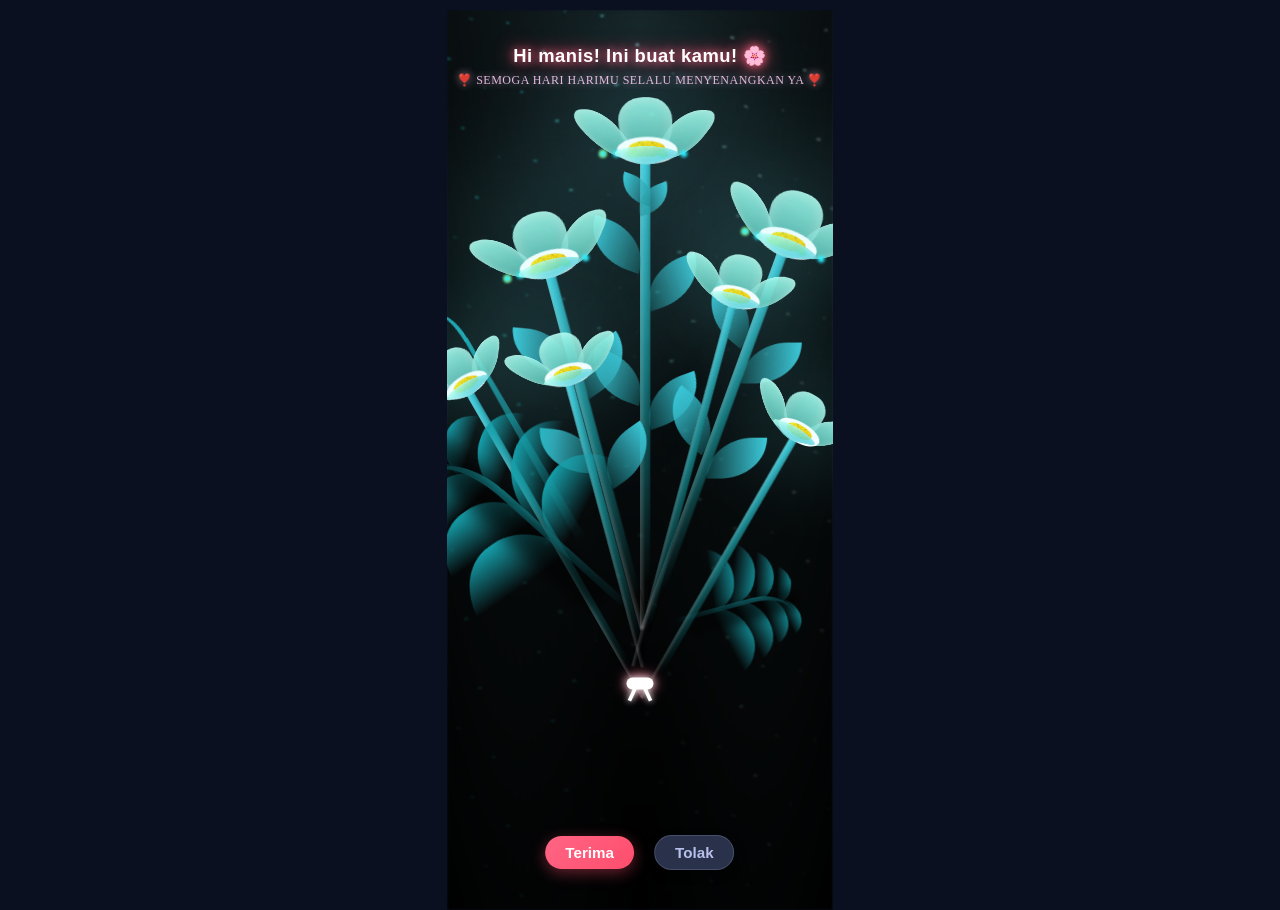
==== commit 259f8ee3: "Update tampilan" ====
--- a/flower.html
+++ b/flower.html
@@ -8,194 +8,83 @@
     <link rel="icon" href="img/flowers.png" type="image/x-icon">
     <title>apa nyak</title>
     <style>
-        /* Reset & Layout Utama */
+        /* Reset & Layout Utama (Diubah ke 100dvh agar pas di layar HP & tidak kepotong) */
         * {
             box-sizing: border-box;
             margin: 0;
             padding: 0;
         }
 
-        body {
+        html, body {
+            height: 100dvh;
+            min-height: 100dvh;
             background-color: #0b1021;
-            min-height: 100vh;
             display: flex;
             flex-direction: column;
             align-items: center;
             justify-content: space-between;
-            overflow-x: hidden;
-            padding: 20px 10px;
+            overflow: hidden;
+            padding: 10px 10px;
             font-family: sans-serif;
         }
 
-        /* Area Teks Atas */
+        /* Pembungkus Area Teks Atas */
         .header-text {
             display: flex;
             flex-direction: column;
             align-items: center;
-            gap: 6px;
+            gap: 4px;
             z-index: 10;
-}
-    /* Desain Judul Terminal (Warna Disesuaikan Lebih Aesthetic) */
-    .title {
-        font-family: 'Fira Code', 'Courier New', Consolas, monospace !important;
-        font-size: 1.1rem !important;
-        color: #fff0f5 !important;
-        background: rgba(255, 182, 193, 0.12) !important;
-        border: 1px solid rgba(255, 182, 193, 0.25) !important;
-        backdrop-filter: blur(8px);
-        -webkit-backdrop-filter: blur(8px);
-        border-radius: 12px !important;
-        padding: 10px 18px !important;
-        margin-top: 10px;
-        text-shadow: 0 0 10px rgba(255, 105, 180, 0.8), 0 0 20px rgba(255, 105, 180, 0.4) !important;
-        letter-spacing: -0.5px !important;
+            margin-top: 5px;
+        }
+
+        /* Desain Judul */
+        .title-polos {
+            font-family: 'Poppins', sans-serif;
+            font-size: 1.1rem;
+            font-weight: 700;
+            color: #ffffff;
+            text-shadow: 0 0 10px rgba(255, 101, 132, 0.8);
             text-align: center;
-        }
-
-  /* Subtitle Tanpa Container/Kotak (Hanya Teks Glowing) */
-.subtitle {
-    font-family: 'Georgia', 'Times New Roman', serif;
+            margin: 0;
+        }
+
+        /* Subtitle Estetik */
+        .subtitle-polos {
+            font-family: 'Georgia', serif;
             font-style: italic;
-            font-size: 0.85rem;
+            font-size: 0.75rem;
             color: #f8caf1;
-    background: none !important;      /* Menghapus background */
-    border: none !important;          /* Menghapus border/kotak */
-    box-shadow: none !important;      /* Menghapus bayangan kotak */
-    padding: 0 !important;            /* Menghapus jarak dalam */
-    letter-spacing: 0.5px;
+            opacity: 0.9;
+            text-shadow: 0 0 8px rgba(248, 202, 241, 0.6);
+            letter-spacing: 0.5px;
+            margin: 0;
             text-align: center;
-    animation: fadeInGlow 2.5s ease-in-out infinite alternate;
-}
-
-@keyframes fadeInGlow {
-    0% {
-        opacity: 0.75;
-        text-shadow: 0 0 4px rgba(248, 202, 241, 0.4);
-    }
-    100% {
-        opacity: 1;
-        text-shadow: 0 0 10px rgba(248, 202, 241, 0.9), 0 0 18px rgba(255, 105, 180, 0.6);
-    } }
-    /* Pembungkus Bunga di Tengah */
+            animation: fadeInGlow 2.5s ease-in-out infinite alternate;
+        }
+
+        @keyframes fadeInGlow {
+            0% { opacity: 0.75; text-shadow: 0 0 4px rgba(248, 202, 241, 0.4); }
+            100% { opacity: 1; text-shadow: 0 0 10px rgba(248, 202, 241, 0.9), 0 0 18px rgba(255, 105, 180, 0.6); }
+        }
+
+        /* Pembungkus Bunga di Tengah */
         .flower-wrapper {
             position: relative;
             width: 100%;
             max-width: 400px;
-            height: 50vh;
+            height: 45vh;
             display: flex;
             justify-content: center;
             align-items: flex-end;
             margin: auto 0;
         }
 
-    /* Penyesuaian container bawaan bunga */
-    .flowers {
-        position: relative;
-        transform: scale(0.85); /* Skala disesuaikan agar pas di layar HP */
-        transform-origin: bottom center;
-    }
-
-    /* Container Tombol */
-    .action-buttons {
-        display: flex;
-        gap: 20px;
-        align-items: center;
-        justify-content: center;
-        width: 100%;
-        margin-bottom: 20px;
-        z-index: 10;
-        }
-    /* Reset & Layout Utama */
-    * {
-        box-sizing: border-box;
-        margin: 0;
-        padding: 0;
-    }
-
-    body {
-        background-color: #0b1021; /* Background malam gelap agar bunga terlihat jelas */
-        min-height: 100vh;
-        display: flex;
-        flex-direction: column;
-        align-items: center;
-        justify-content: space-between;
-        overflow-x: hidden;
-        padding: 20px 10px;
-        font-family: sans-serif;
-        }
-
-    /* Pembungkus Area Teks Atas */
-    .header-text {
-        display: flex;
-        flex-direction: column;
-        align-items: center;
-        gap: 8px;
-        z-index: 10;
-    }
-
-    /* Desain Judul Terminal (Warna Disesuaikan Lebih Aesthetic) */
-    .title {
-        font-family: 'Fira Code', 'Courier New', Consolas, monospace !important;
-        font-size: 1.1rem !important;
-        color: #fff0f5 !important;
-        background: rgba(255, 182, 193, 0.12) !important;
-        border: 1px solid rgba(255, 182, 193, 0.25) !important;
-        backdrop-filter: blur(8px);
-        -webkit-backdrop-filter: blur(8px);
-        border-radius: 12px !important;
-        padding: 10px 18px !important;
-        margin-top: 10px;
-        text-shadow: 0 0 10px rgba(255, 105, 180, 0.8), 0 0 20px rgba(255, 105, 180, 0.4) !important;
-        letter-spacing: -0.5px !important;
-        text-align: center;
-        box-shadow: 0 4px 20px rgba(255, 105, 180, 0.15);
-        }
-
-    /* Subtitle Estetik Tambahan (Warna Disesuaikan) */
-    .subtitle {
-        font-family: 'Georgia', 'Times New Roman', serif;
-        font-style: italic;
-        font-size: 0.85rem;
-        color: #f8caf1;
-        background: rgba(255, 255, 255, 0.05);
-        backdrop-filter: blur(4px);
-        border: 1px solid rgba(248, 202, 241, 0.18);
-        padding: 6px 16px;
-        border-radius: 20px;
-        letter-spacing: 0.5px;
-        text-align: center;
-        box-shadow: 0 4px 15px rgba(0, 0, 0, 0.2);
-        animation: fadeInGlow 2.5s ease-in-out infinite alternate;
-    }
-
-    @keyframes fadeInGlow {
-        0% {
-            opacity: 0.75;
-            text-shadow: 0 0 4px rgba(248, 202, 241, 0.3);
-        }
-        100% {
-            opacity: 1;
-            text-shadow: 0 0 10px rgba(248, 202, 241, 0.8), 0 0 18px rgba(255, 105, 180, 0.5);
-        }
-    }
-
-    /* Pembungkus Bunga di Tengah */
-    .flower-wrapper {
-        position: relative;
-        width: 100%;
-        max-width: 400px;
-        height: 50vh;
-        display: flex;
-        justify-content: center;
-        align-items: flex-end;
-        margin: auto 0;
-        }
-
-    /* Penyesuaian container bawaan bunga */
-    .flowers {
-        position: relative;
-        transform: scale(0.85); /* Skala disesuaikan agar pas di layar HP */
-        transform-origin: bottom center;
+        /* Penyesuaian container bawaan bunga */
+        .flowers {
+            position: relative;
+            transform: scale(0.75); /* Dikecilkan sedikit agar pas di layar HP */
+            transform-origin: bottom center;
         }
 
         /* Container Tombol */
@@ -205,13 +94,13 @@
             align-items: center;
             justify-content: center;
             width: 100%;
-            margin-bottom: 20px;
+            margin-bottom: 10px;
             z-index: 10;
         }
 
         .button-container button {
-            padding: 10px 24px;
-            font-size: 1rem;
+            padding: 8px 20px;
+            font-size: 0.95rem;
             font-weight: bold;
             border: none;
             border-radius: 20px;
@@ -230,7 +119,7 @@
             display: block;
         }
 
-    /* Tombol Tolak dengan Warna Muted Slate Blue/Purple */
+        /* Tombol Tolak */
         .button-container.right button,
         .btn-tolak {
             background-color: #2a324b !important;
@@ -239,19 +128,15 @@
             box-shadow: 0 4px 12px rgba(0, 0, 0, 0.3) !important;
         }
 
-    /* Penyesuaian khusus HP sangat kecil */
-    @media (max-height: 600px) {
-        .flowers {
-            transform: scale(0.65);
-        }
-        .title {
-            font-size: 0.9rem !important;
-        }
-        .subtitle {
-            font-size: 0.75rem;
-        }
-    }
-    
+        /* Penyesuaian khusus HP sangat kecil */
+        @media (max-height: 600px) {
+            .flowers {
+                transform: scale(0.6);
+            }
+            .title-polos {
+                font-size: 0.95rem;
+            }
+        }
     </style>
 </head>
 <body class="loaded">
@@ -339,52 +224,54 @@
                     <div class="flower__line__leaf flower__line__leaf--4"></div>
                 </div>
             </div>
+
             <!-- TAMBAHAN BUNGA 4 (KIRI LUAR) -->
-        <div class="flower flower--1" style="position: absolute; left: -20%; bottom: 0; transform: rotate(-30deg) scale(0.75);">
-            <div class="flower__leafs flower__leafs--1">
-                <div class="flower__leaf flower__leaf--1"></div>
-                <div class="flower__leaf flower__leaf--2"></div>
-                <div class="flower__leaf flower__leaf--3"></div>
-                <div class="flower__leaf flower__leaf--4"></div>
-                <div class="flower__white-circle"></div>
-            </div>
-            <div class="flower__line"></div>
-        </div>
-
-        <!-- TAMBAHAN BUNGA 5 (KANAN LUAR) -->
-        <div class="flower flower--2" style="position: absolute; right: -20%; bottom: 0; transform: rotate(30deg) scale(0.75);">
-            <div class="flower__leafs flower__leafs--2">
-                <div class="flower__leaf flower__leaf--1"></div>
-                <div class="flower__leaf flower__leaf--2"></div>
-                <div class="flower__leaf flower__leaf--3"></div>
-                <div class="flower__leaf flower__leaf--4"></div>
-                <div class="flower__white-circle"></div>
-            </div>
-            <div class="flower__line"></div>
-        </div>
-        <!-- TAMBAHAN BUNGA 6 (KIRI SANGAT ATAS) -->
-        <div class="flower flower--3" style="position: absolute; left: -10%; bottom: 40px; transform: rotate(-15deg) scale(0.8);">
-            <div class="flower__leafs flower__leafs--3">
-                <div class="flower__leaf flower__leaf--1"></div>
-                <div class="flower__leaf flower__leaf--2"></div>
-                <div class="flower__leaf flower__leaf--3"></div>
-                <div class="flower__leaf flower__leaf--4"></div>
-                <div class="flower__white-circle"></div>
-            </div>
-            <div class="flower__line"></div>
-        </div>
-
-        <!-- TAMBAHAN BUNGA 7 (KANAN SANGAT ATAS) -->
-        <div class="flower flower--1" style="position: absolute; right: -10%; bottom: 40px; transform: rotate(15deg) scale(0.8);">
-            <div class="flower__leafs flower__leafs--1">
-                <div class="flower__leaf flower__leaf--1"></div>
-                <div class="flower__leaf flower__leaf--2"></div>
-                <div class="flower__leaf flower__leaf--3"></div>
-                <div class="flower__leaf flower__leaf--4"></div>
-                <div class="flower__white-circle"></div>
-            </div>
-            <div class="flower__line"></div>
-        </div>
+            <div class="flower flower--1" style="position: absolute; left: -20%; bottom: 0; transform: rotate(-30deg) scale(0.75);">
+                <div class="flower__leafs flower__leafs--1">
+                    <div class="flower__leaf flower__leaf--1"></div>
+                    <div class="flower__leaf flower__leaf--2"></div>
+                    <div class="flower__leaf flower__leaf--3"></div>
+                    <div class="flower__leaf flower__leaf--4"></div>
+                    <div class="flower__white-circle"></div>
+                </div>
+                <div class="flower__line"></div>
+            </div>
+
+            <!-- TAMBAHAN BUNGA 5 (KANAN LUAR) -->
+            <div class="flower flower--2" style="position: absolute; right: -20%; bottom: 0; transform: rotate(30deg) scale(0.75);">
+                <div class="flower__leafs flower__leafs--2">
+                    <div class="flower__leaf flower__leaf--1"></div>
+                    <div class="flower__leaf flower__leaf--2"></div>
+                    <div class="flower__leaf flower__leaf--3"></div>
+                    <div class="flower__leaf flower__leaf--4"></div>
+                    <div class="flower__white-circle"></div>
+                </div>
+                <div class="flower__line"></div>
+            </div>
+
+            <!-- TAMBAHAN BUNGA 6 (KIRI SANGAT ATAS) -->
+            <div class="flower flower--3" style="position: absolute; left: -10%; bottom: 40px; transform: rotate(-15deg) scale(0.8);">
+                <div class="flower__leafs flower__leafs--3">
+                    <div class="flower__leaf flower__leaf--1"></div>
+                    <div class="flower__leaf flower__leaf--2"></div>
+                    <div class="flower__leaf flower__leaf--3"></div>
+                    <div class="flower__leaf flower__leaf--4"></div>
+                    <div class="flower__white-circle"></div>
+                </div>
+                <div class="flower__line"></div>
+            </div>
+
+            <!-- TAMBAHAN BUNGA 7 (KANAN SANGAT ATAS) -->
+            <div class="flower flower--1" style="position: absolute; right: -10%; bottom: 40px; transform: rotate(15deg) scale(0.8);">
+                <div class="flower__leafs flower__leafs--1">
+                    <div class="flower__leaf flower__leaf--1"></div>
+                    <div class="flower__leaf flower__leaf--2"></div>
+                    <div class="flower__leaf flower__leaf--3"></div>
+                    <div class="flower__leaf flower__leaf--4"></div>
+                    <div class="flower__white-circle"></div>
+                </div>
+                <div class="flower__line"></div>
+            </div>
 
             <div class="grow-ans" style="--d:1.2s">
                 <div class="flower__g-long">
@@ -424,14 +311,12 @@
                     <div class="flower__grass__overlay"></div>
                 </div>
                 <!-- PITA IKATAN BOUQUET -->
-        <div style="position: absolute; bottom: 10px; left: 50%; transform: translateX(-50%); z-index: 999; display: flex; flex-direction: column; align-items: center;">
-            <!-- Simpul Pita -->
-            <div style="width: 36px; height: 16px; background: #ffffff; border-radius: 12px; box-shadow: 0 0 12px rgba(255, 255, 255, 0.9), 0 0 20px #ff6584; position: relative;">
-                <!-- Ekor Pita Kiri & Kanan -->
-                <div style="position: absolute; top: 10px; left: 6px; width: 5px; height: 22px; background: #ffffff; transform: rotate(25deg); box-shadow: 0 0 8px #ffffff;"></div>
-                <div style="position: absolute; top: 10px; right: 6px; width: 5px; height: 22px; background: #ffffff; transform: rotate(-25deg); box-shadow: 0 0 8px #ffffff;"></div>
-            </div>
-        </div>
+                <div style="position: absolute; bottom: 10px; left: 50%; transform: translateX(-50%); z-index: 999; display: flex; flex-direction: column; align-items: center;">
+                    <div style="width: 36px; height: 16px; background: #ffffff; border-radius: 12px; box-shadow: 0 0 12px rgba(255, 255, 255, 0.9), 0 0 20px #ff6584; position: relative;">
+                        <div style="position: absolute; top: 10px; left: 6px; width: 5px; height: 22px; background: #ffffff; transform: rotate(25deg); box-shadow: 0 0 8px #ffffff;"></div>
+                        <div style="position: absolute; top: 10px; right: 6px; width: 5px; height: 22px; background: #ffffff; transform: rotate(-25deg); box-shadow: 0 0 8px #ffffff;"></div>
+                    </div>
+                </div>
             </div>
 
         </div>
--- a/css/main.css
+++ b/css/main.css
@@ -13,7 +13,7 @@
   display: flex;
   align-items: flex-end;
   justify-content: center;
-  min-height: 100vh;
+  min-height: 100dvh;
   background-color: var(--dark-color);
   overflow: hidden;
   perspective: 1000px;
@@ -37,11 +37,11 @@
     align-items: center !important;
     justify-content: center !important;
     gap: 6px !important;
-    margin-top: 50px !important; /* Nilai ditambah dari 15px ke 50px agar lebih turun */
+    margin-top: 10px !important; /* Dikecilin supaya naik ke atas dan gak kepotong */
+    padding-top: 15px !important; /* Tambah padding atas agar aman dari bar HP */
     background: transparent !important;
     border: none !important;
     box-shadow: none !important;
-    padding: 0 !important;
     z-index: 10;
 }
 
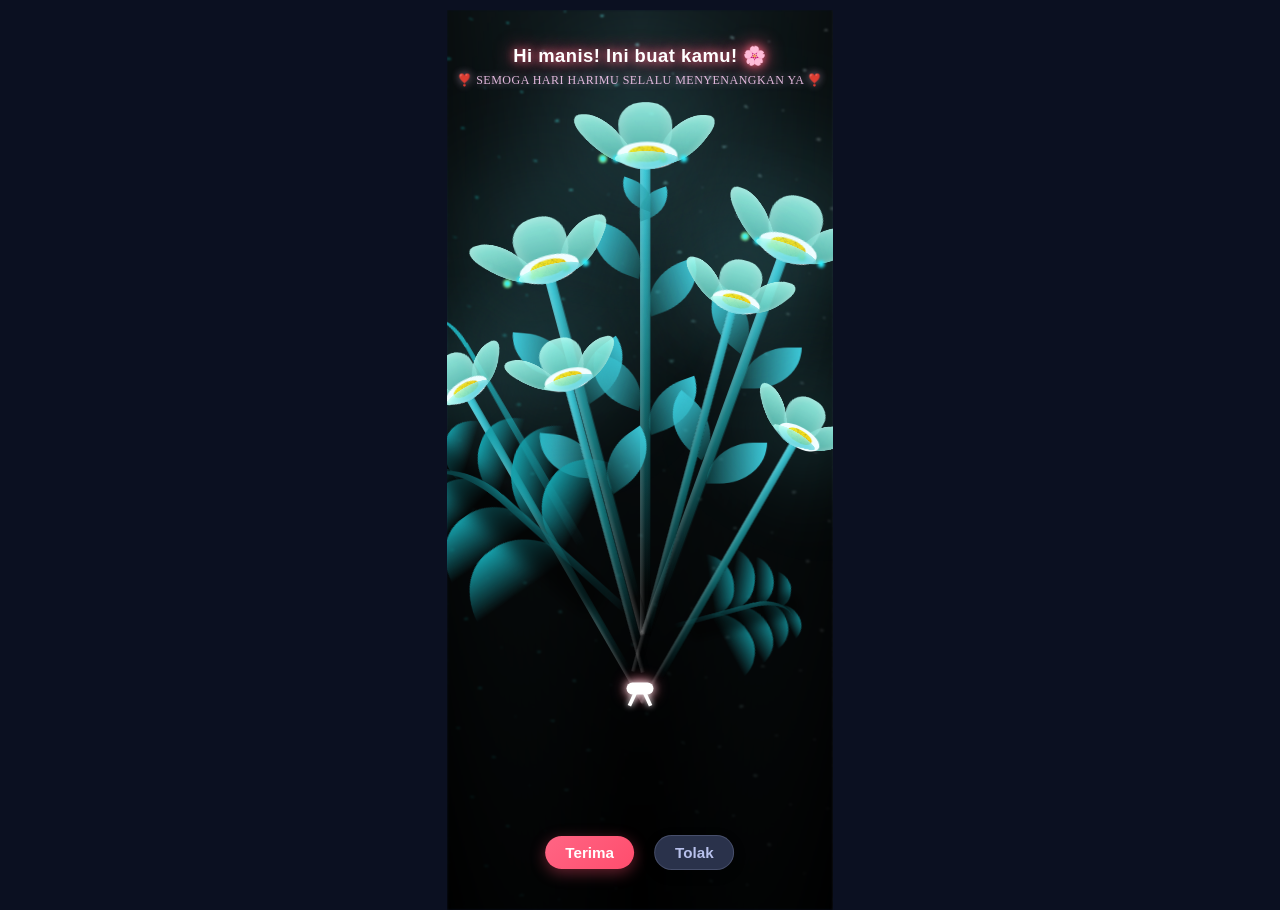
==== commit dd21fa18: "Update tampilan" ====
--- a/flower.html
+++ b/flower.html
@@ -15,18 +15,135 @@
             padding: 0;
         }
 
-        html, body {
-            height: 100dvh;
-            min-height: 100dvh;
-            background-color: #0b1021;
-            display: flex;
-            flex-direction: column;
-            align-items: center;
-            justify-content: space-between;
-            overflow: hidden;
-            padding: 10px 10px;
-            font-family: sans-serif;
-        }
+    body {
+        background-color: #0b1021; /* Background malam gelap agar bunga terlihat jelas */
+        min-height: 100dvh;
+        display: flex;
+        flex-direction: column;
+        align-items: center;
+        justify-content: space-between;
+        overflow-x: hidden;
+        padding: 20px 10px;
+        font-family: sans-serif;
+    }
+    html, body {
+    height: 100%; /* Fallback */
+    height: 100dvh;
+    background-color: #0b1021;
+    display: flex;
+    flex-direction: column;
+    align-items: center;
+    justify-content: space-between;
+    /* Ganti overflow hidden agar tidak memotong elemen, gunakan auto jika perlu */
+    overflow-x: hidden; 
+    overflow-y: auto;
+    padding: 10px 10px;
+    /* Tambahkan safe-area untuk HP yang memiliki notch/home bar di bawah */
+    padding-bottom: env(safe-area-inset-bottom, 20px); 
+    font-family: sans-serif;
+}
+
+ /* Pembungkus Area Teks Atas */
+ .header-text {
+    display: flex;
+    flex-direction: column;
+    align-items: center;
+    gap: 6px;
+    z-index: 10;
+}
+    /* Desain Judul Terminal (Warna Disesuaikan Lebih Aesthetic) */
+    .title {
+        font-family: 'Fira Code', 'Courier New', Consolas, monospace !important;
+        font-size: 1.1rem !important;
+        color: #fff0f5 !important;
+        background: rgba(255, 182, 193, 0.12) !important;
+        border: 1px solid rgba(255, 182, 193, 0.25) !important;
+        backdrop-filter: blur(8px);
+        -webkit-backdrop-filter: blur(8px);
+        border-radius: 12px !important;
+        padding: 10px 18px !important;
+        margin-top: 10px;
+        text-shadow: 0 0 10px rgba(255, 105, 180, 0.8), 0 0 20px rgba(255, 105, 180, 0.4) !important;
+        letter-spacing: -0.5px !important;
+        text-align: center;
+        box-shadow: 0 4px 20px rgba(255, 105, 180, 0.15);
+    }
+
+  /* Subtitle Tanpa Container/Kotak (Hanya Teks Glowing) */
+.subtitle {
+    font-family: 'Georgia', 'Times New Roman', serif;
+    font-style: italic;
+    font-size: 0.85rem;
+    color: #f8caf1;
+    background: none !important;      /* Menghapus background */
+    border: none !important;          /* Menghapus border/kotak */
+    box-shadow: none !important;      /* Menghapus bayangan kotak */
+    padding: 0 !important;            /* Menghapus jarak dalam */
+    letter-spacing: 0.5px;
+    text-align: center;
+    animation: fadeInGlow 2.5s ease-in-out infinite alternate;
+}
+
+@keyframes fadeInGlow {
+    0% {
+        opacity: 0.75;
+        text-shadow: 0 0 4px rgba(248, 202, 241, 0.4);
+    }
+    100% {
+        opacity: 1;
+        text-shadow: 0 0 10px rgba(248, 202, 241, 0.9), 0 0 18px rgba(255, 105, 180, 0.6);
+    } }
+    /* Pembungkus Bunga di Tengah */
+    .flower-wrapper {
+        position: relative;
+        width: 100%;
+        max-width: 400px;
+        height: 50vh;
+        display: flex;
+        justify-content: center;
+        align-items: flex-end;
+        margin: auto 0;
+    }
+
+    /* Penyesuaian container bawaan bunga */
+    .flowers {
+        position: relative;
+        transform: scale(0.85); /* Skala disesuaikan agar pas di layar HP */
+        transform-origin: bottom center;
+    }
+
+    /* Container Tombol */
+    .action-buttons {
+        display: flex;
+        gap: 20px;
+        align-items: center;
+        justify-content: center;
+        width: 100%;
+        margin-bottom: 20px;
+        z-index: 10;
+    }
+    /* Reset & Layout Utama */
+    * {
+        box-sizing: border-box;
+        margin: 0;
+        padding: 0;
+    }
+
+    body {
+        background-color: #0b1021; /* Background malam gelap agar bunga terlihat jelas */
+        min-height: 100vh;
+    display: flex;
+    flex-direction: column;
+    align-items: center;
+    justify-content: space-between;
+    /* Ganti overflow hidden agar tidak memotong elemen, gunakan auto jika perlu */
+    overflow-x: hidden; 
+    overflow-y: auto;
+    padding: 10px 10px;
+    /* Tambahkan safe-area untuk HP yang memiliki notch/home bar di bawah */
+    padding-bottom: env(safe-area-inset-bottom, 20px); 
+    font-family: sans-serif;
+}
 
         /* Pembungkus Area Teks Atas */
         .header-text {
@@ -79,7 +196,15 @@
             align-items: flex-end;
             margin: auto 0;
         }
-
+.action-buttons {
+    display: flex;
+    gap: 20px;
+    align-items: center;
+    justify-content: center;
+    width: 100%;
+    margin-bottom: 15px; /* Sedikit dinaikkan */
+    z-index: 10;
+}
         /* Penyesuaian container bawaan bunga */
         .flowers {
             position: relative;
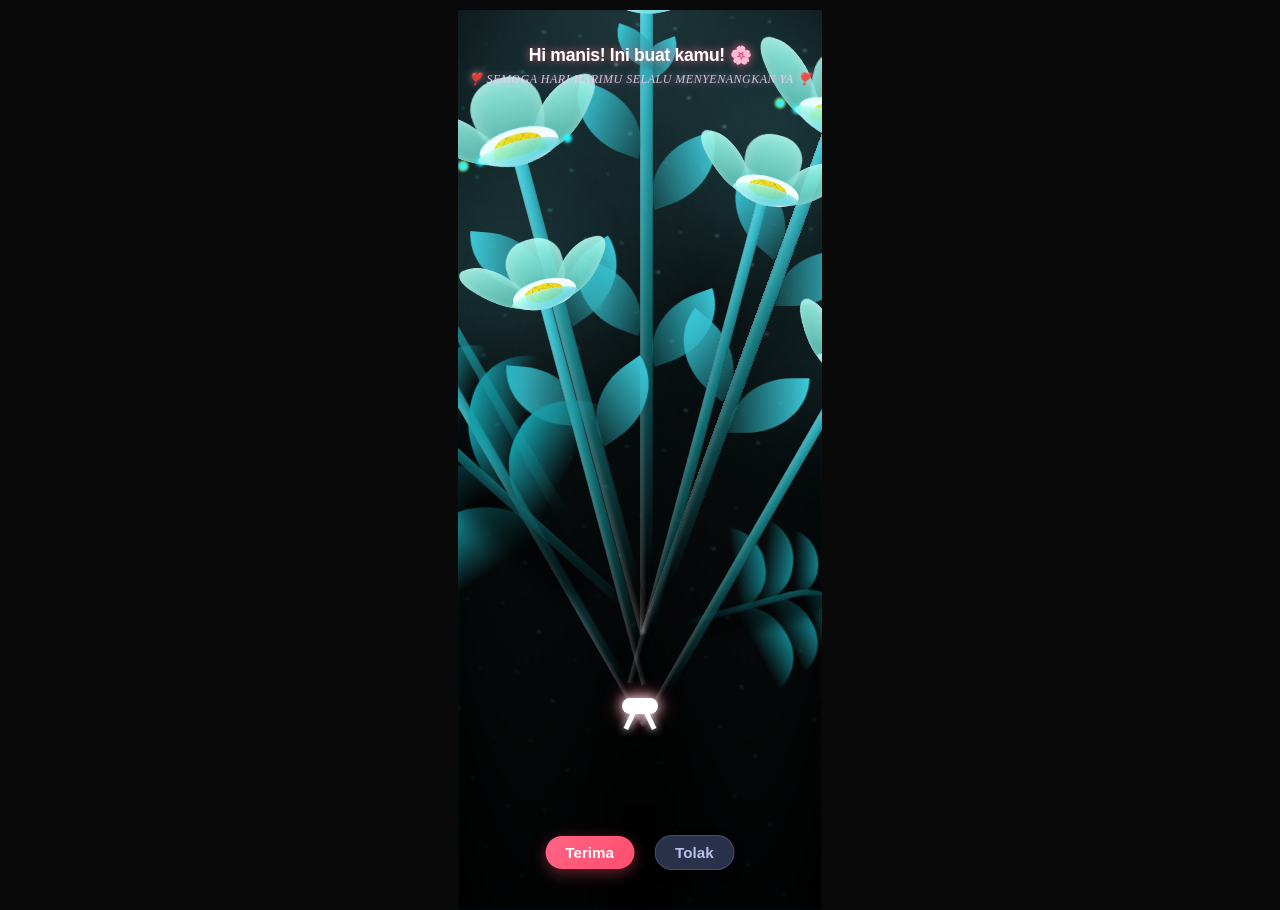
==== commit 101b0f0d: "update tampilan bunga dan font" ====
--- a/flower.html
+++ b/flower.html
@@ -7,6 +7,9 @@
     <link rel="stylesheet" href="css/main.css">
     <link rel="icon" href="img/flowers.png" type="image/x-icon">
     <title>apa nyak</title>
+    <link rel="preconnect" href="https://fonts.googleapis.com">
+<link rel="preconnect" href="https://fonts.gstatic.com" crossorigin>
+<link href="https://fonts.googleapis.com/css2?family=Playfair+Display:ital@1&family=Plus+Jakarta+Sans:wght@500;700&display=swap" rel="stylesheet">
     <style>
         /* Reset & Layout Utama (Diubah ke 100dvh agar pas di layar HP & tidak kepotong) */
         * {
@@ -29,7 +32,7 @@
     html, body {
     height: 100%; /* Fallback */
     height: 100dvh;
-    background-color: #0b1021;
+    background-color: #090909;
     display: flex;
     flex-direction: column;
     align-items: center;
@@ -185,16 +188,24 @@
             100% { opacity: 1; text-shadow: 0 0 10px rgba(248, 202, 241, 0.9), 0 0 18px rgba(255, 105, 180, 0.6); }
         }
 
+  
         /* Pembungkus Bunga di Tengah */
         .flower-wrapper {
             position: relative;
             width: 100%;
             max-width: 400px;
-            height: 45vh;
+            height: 50vh; /* Naikkan tingginya agar muat */
             display: flex;
             justify-content: center;
             align-items: flex-end;
             margin: auto 0;
+        }
+
+        /* Penyesuaian container bawaan bunga */
+        .flowers {
+            position: relative;
+            transform: scale(1.0); /* Ubah dari 0.75 jadi 1.0 (atau 1.1 jika mau lebih besar lagi) */
+            transform-origin: bottom center;
         }
 .action-buttons {
     display: flex;
@@ -206,11 +217,6 @@
     z-index: 10;
 }
         /* Penyesuaian container bawaan bunga */
-        .flowers {
-            position: relative;
-            transform: scale(0.75); /* Dikecilkan sedikit agar pas di layar HP */
-            transform-origin: bottom center;
-        }
 
         /* Container Tombol */
         .action-buttons {
--- a/css/main.css
+++ b/css/main.css
@@ -45,32 +45,31 @@
     z-index: 10;
 }
 
-/* Title Utama: Font Poppins Modern & Glowing */
-.title-polos {
-    font-family: 'Poppins', sans-serif !important;
-    font-size: 1.15rem !important;
-    font-weight: 700 !important;
-    color: #ffffff !important;
-    background: none !important;
-    border: none !important;
-    box-shadow: none !important;
-    padding: 0 !important;
-    margin: 0 !important;
-    text-align: center !important;
-    letter-spacing: 0.5px !important;
-    text-shadow: 0 0 10px #ff6584, 0 0 20px #ff4d6d !important;
-}
+/* Desain Judul - Modern & Clean */
+        .title-polos {
+            font-family: 'Plus Jakarta Sans', sans-serif;
+            font-size: 1.2rem;
+            font-weight: 700;
+            color: #ffffff;
+            text-shadow: 0 2px 10px rgba(255, 101, 132, 0.4);
+            text-align: center;
+            margin: 0;
+            letter-spacing: -0.3px;
+        }
 
-.subtitle-polos {
-    font-family: 'Petit Formal Script', cursive; /* Font Latin Model Buku Halus Tegak */
-    font-style: normal !important;              /* Pasti Tegak Lurus (Gak Miring) */
-    font-size: 0.8rem;                          /* Ukuran Kecil Sesuai Kemauan */
-    color: #ffe3f7;
-    text-shadow: 0 0 6px rgba(255, 227, 247, 0.6);
-    letter-spacing: 0px;                        /* Spasi Normal Biar Nyambung Rapi */
-    margin-top: 5px;
-    text-align: center;
-}
+        /* Subtitle Estetik - Elegan ala Serif */
+        .subtitle-polos {
+            font-family: 'Playfair Display', serif;
+            font-style: italic;
+            font-size: 0.8rem;
+            color: #ffd1dc;
+            opacity: 0.95;
+            text-shadow: 0 0 10px rgba(255, 182, 193, 0.5);
+            letter-spacing: 0.5px;
+            margin: 0;
+            text-align: center;
+            animation: fadeInGlow 2.5s ease-in-out infinite alternate;
+        }
 /* Pembungkus luar agar tombol berada di bawah layar HP */
 .action-buttons {
     position: fixed;
